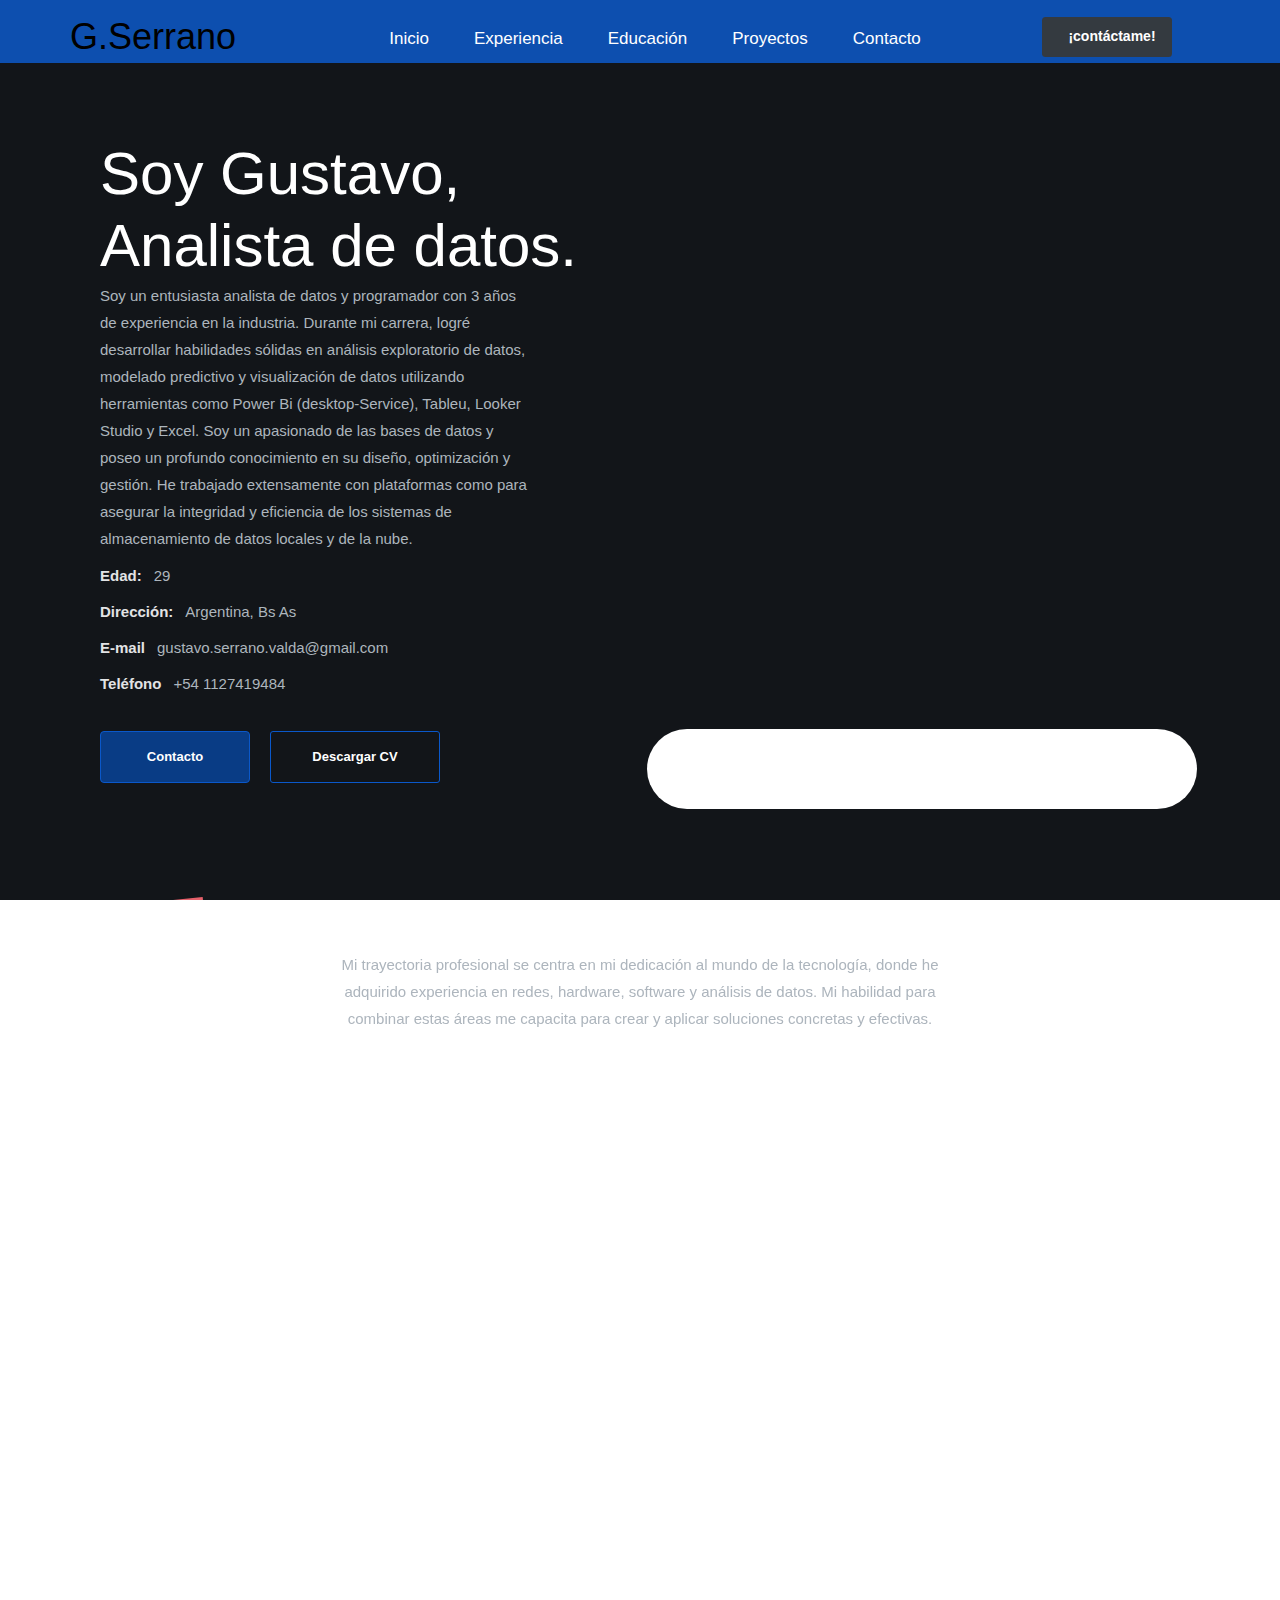
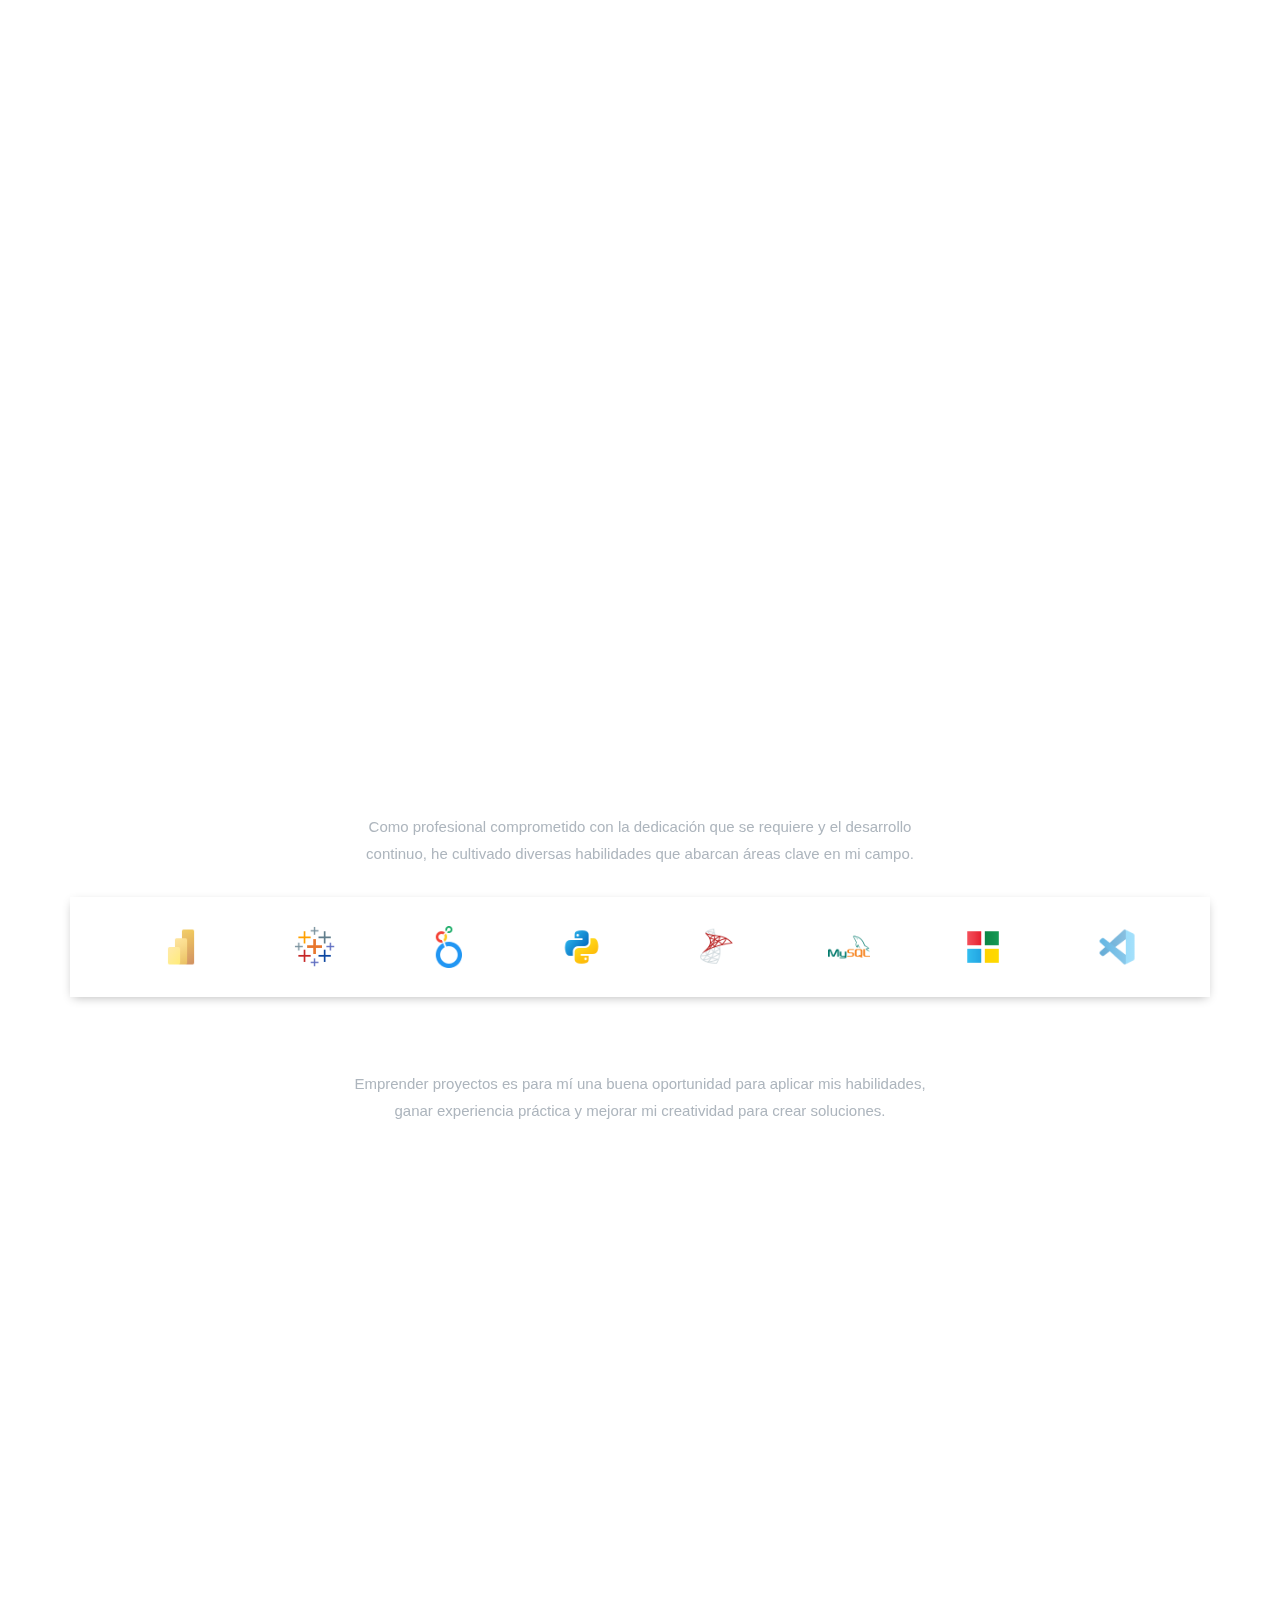
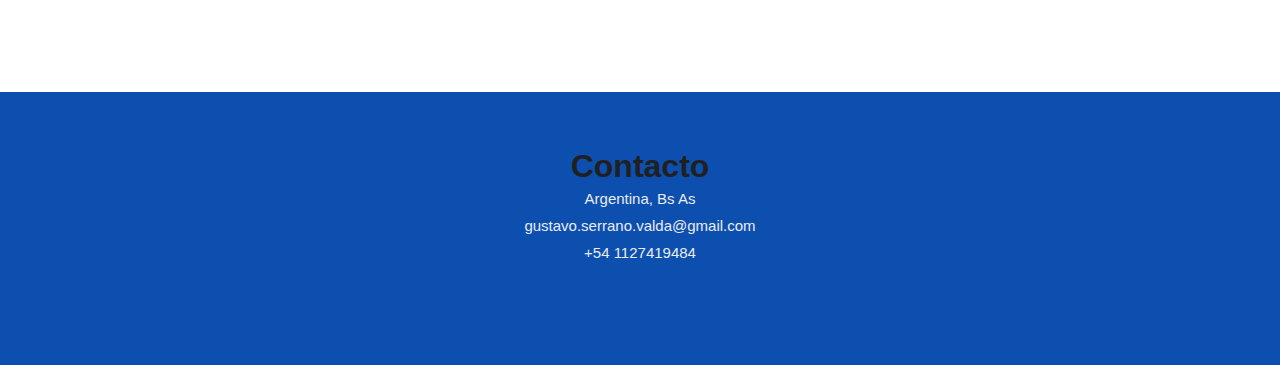
==== index.html @ 747d9157 "ajustedescripcion" ====
<!DOCTYPE html>
<html lang="en">

<head>
    <meta charset="UTF-8">
    <meta name="viewport" content="width=device-width, initial-scale=1.0">
    <title>Portfolio</title>
    <link rel="stylesheet" type="Text/css" href="style.css">
    <link rel="icon" href="imagenes-iconos/vision.ico">
    <link rel="stylesheet" href="https://cdnjs.cloudflare.com/ajax/libs/font-awesome/6.6.0/css/all.min.css"
        integrity="sha512-Kc323vGBEqzTmouAECnVceyQqyqdsSiqLQISBL29aUW4U/M7pSPA/gEUZQqv1cwx4OnYxTxve5UMg5GT6L4JJg=="
        crossorigin="anonymous" referrerpolicy="no-referrer" />
    <link href="https://cdn.jsdelivr.net/npm/bootstrap@5.3.3/dist/css/bootstrap.min.css" rel="stylesheet"
        integrity="sha384-QWTKZyjpPEjISv5WaRU9OFeRpok6YctnYmDr5pNlyT2bRjXh0JMhjY6hW+ALEwIH" crossorigin="anonymous">
    <script src="https://cdn.jsdelivr.net/npm/bootstrap@5.3.3/dist/js/bootstrap.min.js"
        integrity="sha384-0pUGZvbkm6XF6gxjEnlmuGrJXVbNuzT9qBBavbLwCsOGabYfZo0T0to5eqruptLy"
        crossorigin="anonymous"></script>
    <link rel="stylesheet" href="https://cdn.jsdelivr.net/npm/@fancyapps/ui@5.0/dist/fancybox/fancybox.css" />
    <!--fancyapps-->
    <script src="https://cdn.jsdelivr.net/npm/@fancyapps/ui@5.0/dist/fancybox/fancybox.umd.js"></script>
    <!--fancyapps-->


</head>
<body>
    <div class="pagina">
        <div id=inicio>
            <div class="header">
                <div class="minipo">
                    <h2 class="titulo">G.Serrano</h2>
                </div>
                
                    <div class="movil">
                      <input type="checkbox" id="btn_menu">
                      <label for="btn_menu" class="btn_menu flex_column">
                          <span id="btn_span_1" class="btn_span"></span>
                          <span id="btn_span_2" class="btn_span"></span>
                          <span id="btn_span_3" class="btn_span"></span>
                      </label>
                      <div class="container_flex">
                          <nav>
                            
                              <ul class="container_menu flex_column">
                                
                                  <li><a href="#inicio">Inicio</a></li>
                                  <li><a href="#experiencia">Experiencia</a></li>
                                  <li><a href="#educacion">Educación</a></li>
                                  <li><a href="#proyectos">Proyectos</a></li>
                                  <li><a href="#contacto">Contacto</a></li>
                                
                              </ul>
                           
                            
                          </nav>
                      </div>
                    
                    
                    </div>
                <div class="listas">
                    <nav class="list">
                        <ul id="menuul">
                            <li>
                                <a href="#inicio" class="itemlista">Inicio</a>
                            </li>
                            <li>
                                <a href="#experiencia" class="itemlista">Experiencia</a>
                            </li>
                            
                            <li>
                                <a href="#educacion" class="itemlista">Educación</a>
                            </li>
                            <li>
                                <a href="#proyectos" class="itemlista">Proyectos</a>
                            </li>
                            
                            <li>
                                <a href="#contacto" class="itemlista">Contacto</a>
                            </li>



                        </ul>
                    </nav>

                </div>
                <div class="botoncontact">
                    <div class="ss">
                        <a href="mailto:gustavo.serrano.valda@gmail.com">
                            <i class="far fa-envelope"></i>
                            <span class="textobtn">¡contáctame!</span>
                        </a>
                    </div>


                </div>

            </div>
        </div>
        <!--fin de header-->
        <div class="cuerpo-medio">
            
            <section class="presentacion">
                <div class="contenedor">
                    <div class="elementoizq">

                        <div class="roll">
                            <h2 class="h2roll">Soy Gustavo,<br>Analista de datos.</h2>

                        </div>
                        <div id="cont2">
                            <div>
                                <p class="parrafodesc">
                                    Soy un entusiasta analista de datos y programador con 3 años de experiencia en la
                                    industria. Durante mi carrera,
                                    logré desarrollar habilidades sólidas en análisis exploratorio de datos, modelado
                                    predictivo y visualización de datos utilizando herramientas como Power Bi
                                    (desktop-Service), Tableu, Looker Studio y Excel.
                                    Soy un apasionado de las bases de datos y poseo un profundo conocimiento en su
                                    diseño, optimización y gestión.
                                    He trabajado extensamente con plataformas como para asegurar la integridad y
                                    eficiencia de los sistemas de almacenamiento de datos locales y de la nube.
                                </p>

                            </div>
                            <div id="datospersonales">
                            <section class="columnaone">
                                <div>
                                    <span class="spanizq">Edad:</span>
                                </div>
                                <div>
                                    <span class="spander">29</span>

                                </div>

                            </section>
                            <section class="columnaone">
                                <div>
                                    <span class="spanizq">Dirección:</span>
                                </div>
                                <div>
                                    <span class="spander">Argentina, Bs As</span>

                                </div>

                            </section>
                            <section class="columnaone">
                                <div>
                                    <span class="spanizq">E-mail</span>
                                </div>
                                <div>
                                    <span class="spander">gustavo.serrano.valda@gmail.com</span>

                                </div>

                            </section>
                            <section class="columnaone">
                                <div>
                                    <span class="spanizq">Teléfono</span>
                                </div>
                                <div>
                                    <span class="spander">+54 1127419484</span>

                                </div>

                            </section>
                        </div>
                        </div>
                        <section class="sectionbotones"> <!--seccion de botones-->
                            <div id="botonhire" onclick="window.location.href='mailto:gustavo.serrano.valda@gmail.com';">
                                <a class="segundohireme" href="mailto:gustavo.serrano.valda@gmail.com"target="_blank">
                                    <span>Contacto</span>

                                </a>
                            </div> <!--boton1-->
                            <div id="botondown" onclick="location.href='https://drive.usercontent.google.com/u/0/uc?id=1HwSdOzwRlCbRrnZ69iHSPo3UF5gZgnou&export=download';"target="_blank">

                                <a href="https://drive.usercontent.google.com/u/0/uc?id=1HwSdOzwRlCbRrnZ69iHSPo3UF5gZgnou&export=download" download="CV-G.Serrano.pdf">
                                    <span>Descargar CV</span>
                                </a>
                            </div> <!--boton2-->


                        </section>

                    </div>
                    <div class="elementoder">
                        <div id="idcont">
                            <img src="imagenes-iconos/foto_perfil_cv.jpg" alt="perfil">
                            <section id="franjaseccion">
                                <div id="franjaiconos">
                                    <a href="https://www.linkedin.com/in/gustavo-serrano-70576a253/"target="_blank">
                                        <i class="fa-brands fa-linkedin"></i></a>
                                    <a href="https://www.facebook.com/gustavo.serrano.9400/"target="_blank"><i class="fab fa-facebook"></i></a>
                                    <a href="https://github.com/gustavo-serrano"target="_blank">
                                        <i class="fa-brands fa-github"></i></a>
                                    <a href="https://codepen.io/trending"target="_blank">
                                        <i class="fa-brands fa-codepen"></i></a>

                                    <a href="https://wa.me/5491127419484" target="_blank">
                                        <i class="fa-brands fa-whatsapp"></i></a>


                                </div>
                            </section>
                        </div>

                    </div>


                </div>

            </section>
        
        </div>
        <!-- fin de presentacion-->
      
        <div>
            
            <canvas id="canvas"></canvas>  
        <section id="experiencia" style="position: relative; z-index:1">
        
            <div>
                <h2 id="h2exp">Experiencia</h2>
                <div id="pexp">
                    <p>Mi trayectoria profesional se centra en mi dedicación al mundo de la tecnología,
                        donde he adquirido experiencia en redes, hardware, software y análisis de datos.
                        Mi habilidad para combinar estas áreas me capacita para crear y aplicar soluciones concretas y
                        efectivas.

                    </p>
                </div>
            </div>
      
            <section id="contsexp">
                <div id="contenedorexp">
                    <div id="expizq">
                        <div class="cuadradoexp">
                            <div class="expgrupo">
                                <div class="expfechaizq">
                                    <span>feb 2023 - jul 2024
                                    </span>
                                </div>
                                <div class="expicon">
                                    <img id="logo-amesud" src="imagenes-iconos/logo-Amesud2.jpg" alt="logo-Amesud">

                                </div>

                                <div id="exptitulo">
                                    <h4>Analista de datos</h4>

                                </div>

                                <div class="expparrafo">
                                    <ul>
                                        <li>Recopilación y limpieza de datos</li>
                                        <li>Modelado estadístico y análisis predictivo</li>
                                        <li>Colaboración interdepartamental</li>
                                        <li>Visualización de datos</li>
                                        <li>Optimización de procesos</li>
                                        <li>Extracción de datos de diferentes fuentes</li>
                                    </ul>
                                </div>
                            </div>
                        </div>
                        <!--cudrado 2 izq-->
                        <div id="cuadradoexpizq2">
                            <div class="expgrupo">
                                <div class="expfechaizq2">
                                    <span>sep 2017 - mar 2020
                                    </span>
                                </div>
                                <div class="expicon">
                                    <img id="logo-netacom" src="imagenes-iconos/logo-netacom.png" alt="logo-netacom">

                                </div>

                                <div id="exptitulo">
                                    <h4>telecomunicaciones</h4>

                                </div>

                                <div class="expparrafo">
                                    <ul>
                                        <li>Soporte técnico de primer nivel a usuarios</li>
                                        <li>Diagnóstico y resolución de problemas</li>
                                        <li>Gestión de incidentes y solicitudes</li>
                                        <li>Configuración de redes y sistemas</li>
                                        <li>Documentación y reportes</li>
                                        <li>Seguridad y cumplimiento normativo</li>
                                    </ul>
                                </div>
                            </div>
                        </div>
                    </div>
                    <div id="expmid">

                    </div>
                    <div id="expder">
                        <div id="cuadradoexpderuno">
                            <div class="expgrupo">
                                <div class="expfechader">
                                    <span>jun 2020 - dic 2022
                                    </span>
                                </div>
                                <div class="expicon">
                                    <img id="logo-constec" src="imagenes-iconos/logo-constec.jpeg" alt="logo-constec">

                                </div>

                                <div id="exptitulo">
                                    <h4>Técnico Soporte IT</h4>

                                </div>

                                <div class="expparrafo">
                                    <ul>
                                        <li>Diagnóstico y resolución de problemas</li>
                                        <li>Soporte remoto y presencial</li>
                                        <li>Actualización de sistemas y software</li>
                                        <li>Capacitación a usuarios</li>
                                        <li>Configuración y administración de redes</li>
                                        <li>Respaldo y recuperación de datos</li>
                                    </ul>
                                </div>
                            </div>

                        </div>
                        <!--2do cuadrado der-->
                        <div id="cuadradoexpder2">
                            <div class="expgrupo">
                                <div class="expfechader">
                                    <span>ene 2014 - jul 2017
                                    </span>
                                </div>
                                <div class="expicon">
                                    <img id="logo-mitronics" src="imagenes-iconos/logo-mitronics.png"
                                        alt="logo-mitronics">

                                </div>

                                <div id="exptitulo">
                                    <h4>técnico electrónico</h4>

                                </div>

                                <div class="expparrafo">
                                    <ul>
                                        <li>Diagnóstico y reparación de equipos</li>
                                        <li>Montaje y soldadura de componentes</li>
                                        <li>Actualización de firmware y software</li>
                                        <li>mantenimiento de equipos electrónicos</li>
                                        <li>Recepción de Clientes y atención personalizada</li>
                                        <li>Soporte técnico domiciliario </li>
                                    </ul>

                                </div>
                            </div>

                        </div>
                    </div>
                </div>
            
            </section>

        </section>
        <!--fin de experiencia-->
        <section id="educacion" style="position: relative; z-index: 1;">
            <div>
                <h2 id="h2exp">Educación</h2>
                <div id="pexp">
                    <p>Mi formación académica ha sido fundamental para adquirir los conocimientos y habilidades
                        necesarios en el campo de la tecnología de la información (IT).
                        Además, me mantengo constantemente en aprendizaje,
                        para estar al tanto de las últimas tendencias.
                    </p>
                </div>
            </div>
            <section id="contsexp">
                <div id="contenedorexp">
                    <div id="expizq">
                        <div class="cuadradoedu">
                            <div class="expgrupo">
                                <div class="edufechaizq">
                                    <span>jun 2024
                                    </span>
                                </div>


                                <div id="edutitulo">
                                    <h4>WordPress</h4>

                                </div>
                                <div class="expcompany">
                                    <h6>CoderHouse</h6>

                                </div>

                                <div class="eduparrafo">
                                    <ul>
                                        <li>Instalación y configuración de WordPress</li>
                                        <li>Desarrollo y personalización</li>
                                        <li>Gestión de contenido</li>
                                        <li>Optimización del rendimiento</li>
                                        <li>E-commerce</li>
                                        <li>Análisis y estadísticas</li>
                                    </ul>
                                </div>

                            </div>
                        </div>
                        <!--cudrado 2 izq-->
                        <div id="cuadradoeduizq2">
                            <div class="expgrupo">
                                <div class="edufechaizq">
                                    <span>sep 2023
                                    </span>
                                </div>

                                <div id="edutitulo">
                                    <h4>Developer Full-Stack</h4>

                                </div>
                                <div class="expcompany">
                                    <h6>Argentina Programa</h6>

                                </div>


                                <div class="eduparrafo">
                                    <ul>
                                        <li>Fundamentos de HTML</li>
                                        <li>Estilización con CSS</li>
                                        <li>Diseño responsivo</li>
                                        <li>JavaScript básico</li>
                                        <li>Frameworks y bibliotecas</li>
                                        <li>Integración de APIs y servicios web</li>
                                    </ul>
                                </div>


                            </div>
                        </div>
                        <div id="cuadradoeduizq2">
                            <div class="expgrupo">
                                <div class="edufechaizq">
                                    <span>mar 2021
                                    </span>
                                </div>

                                <div id="edutitulo">
                                    <h4>database administrator</h4>

                                </div>
                                <div class="expcompany">
                                    <h6>Fundación Carlos Slim</h6>

                                </div>


                                <div class="eduparrafo">
                                    <ul>
                                        <li>Modelado de Datos</li>
                                        <li>Optimización y Rendimiento</li>
                                        <li>Seguridad de la Base de Datos</li>
                                        <li>Integridad y Consistencia de Datos</li>
                                        <li>Administración de Usuarios y Roles</li>
                                        <li>Backup de Bases de Datos</li>
                                    </ul>
                                </div>


                            </div>
                        </div>
                        <div id="cuadradoeduizq2">
                            <div class="expgrupo">
                                <div class="edufechaizq">
                                    <span>mar 2021
                                    </span>
                                </div>

                                <div id="edutitulo">
                                    <h4>Introducción a Programación</h4>

                                </div>
                                <div class="expcompany">
                                    <h6>Universidad Tecnológica Nacional</h6>

                                </div>


                                <div class="eduparrafo">
                                    <ul>
                                        <li>Fundamentos de Programación</li>
                                        <li>Estructuras de Datos</li>
                                        <li>Lógica de Programación</li>
                                        <li>Programación Orientada a Objetos</li>
                                        <li>Desarrollo de Algoritmos</li>
                                        <li>Conceptos de Bases de Datos</li>
                                    </ul>
                                </div>


                            </div>
                        </div>
                    </div>
                    <div id="expmid">

                    </div>
                    <div id="expder">
                        <div id="cuadradoeduderuno">
                            <div class="expgrupo">
                                <div class="edufechader">
                                    <span>abr 2024
                                    </span>
                                </div>


                                <div id="edutitulo">
                                    <h4>Data Analytics</h4>

                                </div>
                                <div class="expcompany">
                                    <h6>CoderHouse</h6>

                                </div>

                                <div class="eduparrafo">
                                    <ul>
                                        <li>Recopilación y limpieza de datos</li>
                                        <li>Exploración de datos</li>
                                        <li>Identificación de patrones y tendencias</li>
                                        <li>Visualización y herramientas de BI</li>
                                        <li>Interpretación y comunicación de resultados</li>
                                        <li>Ética y privacidad de los datos</li>
                                    </ul>


                                </div>


                            </div>

                        </div>
                        <!--2do cuadrado der-->
                        <div id="cuadradoeduder2">
                            <div class="expgrupo">
                                <div class="edufechader">
                                    <span>ene 2022
                                    </span>
                                </div>

                                <div id="edutitulo">
                                    <h4>Carrera SQL Server y Azure</h4>

                                </div>
                                <div class="expcompany">
                                    <h6>Educación IT</h6>

                                </div>
                                <div class="eduparrafo">                                  
                                        <ul>
                                            <li>Microsoft Azure Fundamentals</li>
                                            <li>Transact-SQL programing</li>
                                            <li>Análisis y Diseño con SQL Server</li>
                                            <li>Administering Relational Databases on Azure</li>
                                            <li>Reportes con SQL Server</li>
                                            <li>SQL Server Optimizacion & Performance</li>
                                        </ul>
                                    
                                </div>
                            </div>

                        </div>
                        <div id="cuadradoeduder2">
                            <div class="expgrupo">
                                <div class="edufechader">
                                    <span>ene 2022
                                    </span>
                                </div>

                                <div id="edutitulo">
                                    <h4>Transact-SQL</h4>

                                </div>
                                <div class="expcompany">
                                    <h6>La Escuela del SQL</h6>

                                </div>
                                <div class="eduparrafo">
                                    <div class="eduparrafo">
                                        <ul>
                                            <li>Consulta de Datos</li>
                                            <li>Manipulación de Datos</li>
                                            <li>Joins y Subconsultas</li>
                                            <li>Índices y Optimización de Consultas</li>
                                            <li>Programación Avanzada en T-SQL</li>
                                            <li>Herramientas y Entorno de Desarrollo</li>
                                        </ul>
                                    </div>
                                </div>
                            </div>

                        </div>

                        <div id="carouselExampleRide" class="carousel slide" data-bs-ride="carousel"
                            style="margin-top: 20px;">
                            <div class="carousel-inner">
                                <div class="carousel-item active">
                                    <img src="imagenes-iconos/certificados/Certificado-DataAnalitics.png"
                                        class="d-block w-100" alt="...">
                                </div>
                                <div class="carousel-item">
                                    <img src="imagenes-iconos/certificados/certificado-Tableau.png"
                                        class="d-block w-100" alt="...">
                                </div>
                                <div class="carousel-item">
                                    <img src="imagenes-iconos/certificados/Certificado-Excel.png" class="d-block w-100"
                                        alt="...">
                                </div>
                                <div class="carousel-item">
                                    <img src="imagenes-iconos/certificados/Certificado-YoProgramo.jpg"
                                        class="d-block w-100" alt="...">
                                </div>
                                <div class="carousel-item">
                                    <img src="imagenes-iconos/certificados/Certificado-Administering-Relational-Databases-on-Microsoft-Azure-(DP-300T00-A)-EducaciónIT.png"
                                        class="d-block w-100" alt="...">
                                </div>
                                <div class="carousel-item">
                                    <img src="imagenes-iconos/certificados/certificado-DBA.jpg" class="d-block w-100"
                                        alt="...">
                                </div>
                                <div class="carousel-item">
                                    <img src="imagenes-iconos/certificados/Certificado-Fundamentos-de-Programación-con-SQL-Server-2019-EducaciónIT.png"
                                        class="d-block w-100" alt="...">
                                </div>
                                <div class="carousel-item">
                                    <img src="imagenes-iconos/certificados/Certificado-Análisis-y-Diseño-con-SQL-Server-2019-EducaciónIT.png"
                                        class="d-block w-100" alt="...">
                                </div>
                                <div class="carousel-item">
                                    <img src="imagenes-iconos/certificados/Certificado-tsql.jpg" class="d-block w-100"
                                        alt="...">
                                </div>
                                <div class="carousel-item">
                                    <img src="imagenes-iconos/certificados/certifaco-WordPress.png"
                                        class="d-block w-100" alt="...">
                                </div>
                                <div class="carousel-item">
                                    <img src="imagenes-iconos/certificados/Certificado-eCommerce-Manager.png"
                                        class="d-block w-100" alt="...">
                                </div>
                            </div>
                            <button class="carousel-control-prev" type="button" data-bs-target="#carouselExampleRide"
                                data-bs-slide="prev">
                                <span class="carousel-control-prev-icon" aria-hidden="true"></span>
                                <span class="visually-hidden">Previous</span>
                            </button>
                            <button class="carousel-control-next" type="button" data-bs-target="#carouselExampleRide"
                                data-bs-slide="next">
                                <span class="carousel-control-next-icon" aria-hidden="true"></span>
                                <span class="visually-hidden">Next</span>
                            </button>
                        </div>
                    </div>
                </div>

            </section>
        </section>

        <section id="skills"style="position: relative; z-index: 1;">
            <div>
                <h2 id="h2skills">habilidades</h2>
            </div>
            <div id="pskills">
                <p>Como profesional comprometido con la dedicación que se requiere y el desarrollo continuo,
                    he cultivado diversas habilidades que abarcan áreas clave en mi campo.
                </p>
            </div>


            <div id="content2">

                <div id="infinite" class="highway-slider">
                    <div class="container highway-barrier">
                        <ul class="highway-lane">
                            <li class="highway-car"><img src="imagenes-iconos/skill-png/power-bi.png" alt=""></li>
                            <li class="highway-car"><img src="imagenes-iconos/skill-png/tableau.png" alt=""></li>
                            <li class="highway-car"> <img src="imagenes-iconos/skill-png/looker-studio.png " alt="">
                            </li>
                            <li class="highway-car"><img src="imagenes-iconos/skill-png/python.png" alt=""></li>
                            <li class="highway-car"><img src="imagenes-iconos/skill-png/sql-server.png" alt=""></li>
                            <li class="highway-car"><img src="imagenes-iconos/skill-png/mysql.png" alt=""></li>
                            <li class="highway-car"><img src="imagenes-iconos/skill-png/windows.png" alt=""></li>
                            <li class="highway-car"><img src="imagenes-iconos/skill-png/visual-studio.png" alt=""></li>
                            <li class="highway-car"><img src="imagenes-iconos/skill-png/google-cloud.png" alt=""></li>
                            <li class="highway-car"><img src="imagenes-iconos/skill-png/office.png" alt=""></li>
                            <li class="highway-car"><img src="imagenes-iconos/skill-png/git.png" alt=""></li>
                            <li class="highway-car"><img src="imagenes-iconos/skill-png/github.png" alt=""></li>
                            <li class="highway-car"><img src="imagenes-iconos/skill-png/appsheet.png" alt=""></li>
                            <li class="highway-car"><img src="imagenes-iconos/skill-png/azure.png" alt=""></li>
                            <li class="highway-car"><img src="imagenes-iconos/skill-png/angular.png" alt=""></li>
                            <li class="highway-car"><img src="imagenes-iconos/skill-png/java.png" alt=""></li>
                            <li class="highway-car"><img src="imagenes-iconos/skill-png/javascript.png" alt=""></li>
                            <li class="highway-car"><img src="imagenes-iconos/skill-png/html.png" alt=""></li>
                            <li class="highway-car"><img src="imagenes-iconos/skill-png/css.png" alt=""></li>
                            <li class="highway-car"><img src="imagenes-iconos/skill-png/magento.png" alt=""></li>
                            <li class="highway-car"><img src="imagenes-iconos/skill-png/wordpress.png" alt=""></li>
                            <li class="highway-car"><img src="imagenes-iconos/skill-png/bootstrap.png" alt=""></li>
                            <li class="highway-car"><img src="imagenes-iconos/skill-png/excel.png" alt=""></li>
                            <li class="highway-car"><img src="imagenes-iconos/skill-png/outlock.png" alt=""></li>
                        </ul>
                    </div>
                </div>
            </div>
        </section>
        <!--proyectos-->
        <section id="proyectos"style="position: relative; z-index: 1;padding-bottom: 20px;" >
            <div>
                <h2 id="h2proyectos">Proyectos</h2>
                <div id="pproyectos">
                    <p>Emprender proyectos es para mí una buena oportunidad para aplicar mis habilidades,
                        ganar experiencia práctica y mejorar mi creatividad para crear soluciones.
                    </p>
                </div>
            </div>
            <!--
            <div id="contproyectos">
                
                <div class="itemsproyectos">
                    <a data-fancybox="gallery"
                        href="Proyectos/power-bi/Inicio.png">
                        <img src="Proyectos/power-bi/portadaCH.jpg"
                            alt="" />
                    </a>

                    <div style="display:none">
                        <a data-fancybox="gallery"
                            href="Proyectos/power-bi/Crecimiento del roll.png">
                            <img src="Proyectos/power-bi/Crecimiento del roll.png" />
                        </a>
                        <a data-fancybox="gallery"
                            href="Proyectos/power-bi/residencia de empleados.png">
                            <img src="Proyectos/power-bi/residencia de empleados.png" />
                        </a>
                        <a data-fancybox="gallery" href="Proyectos/power-bi/distrubución de empresas.png">
                            <img src="Proyectos/power-bi/distrubución de empresas.png" />
                        </a>
                    </div>
                    <div id="textproyecto">
                        <h3>Evolución de las Profesiones en el Sector de Datos (2020-2023)
                        </h3>
                        <div id="fechaproyecto">
                            <span>Abril 13, 2023</span>
                           </div>
                    </div>
               
                </div>
                
                <div class="itemsproyectos">
                    <a data-fancybox="gallery2"
                        href="https://71themes.xyz/wptheme/minipo/wp-content/uploads/2023/06/Untitled-2.webp">
                        <img src="https://71themes.xyz/wptheme/minipo/wp-content/uploads/2023/06/Untitled-5.webp"
                            alt="" />
                    </a>

                    <div style="display:none">
                        <a data-fancybox="gallery2"
                            href="https://71themes.xyz/wptheme/minipo/wp-content/uploads/2023/06/website-7.webp">
                            <img src="https://71themes.xyz/wptheme/minipo/wp-content/uploads/2023/06/website-7.webp" />
                        </a>
                        <a data-fancybox="gallery2"
                            href="https://71themes.xyz/wptheme/minipo/wp-content/uploads/2023/06/Untitled-2.webp">
                            <img src="https://lipsum.app/id/62/120x80" />
                        </a>
                        <a data-fancybox="gallery2" href="https://lipsum.app/id/63/1600x1200">
                            <img src="https://lipsum.app/id/63/120x80" />
                        </a>
                    </div>
                    <div id="textproyecto">
                        <h3>Implications Of Thinking In Blocks Instead Of Blobs</h3>
                        <div id="fechaproyecto">
                            <span>June 10, 2023</span>
                           </div>
                    </div>
                </div>

                <div class="itemsproyectos">
                    <a data-fancybox="gallery3"
                        href="https://71themes.xyz/wptheme/minipo/wp-content/uploads/2023/06/Untitled-2.webp">
                        <img src="https://71themes.xyz/wptheme/minipo/wp-content/uploads/2023/06/website-5.webp"
                            alt="" />
                    </a>

                    <div style="display:none">
                        <a data-fancybox="gallery3"
                            href="https://71themes.xyz/wptheme/minipo/wp-content/uploads/2023/06/website-7.webp">
                            <img src="https://71themes.xyz/wptheme/minipo/wp-content/uploads/2023/06/website-7.webp" />
                        </a>
                        <a data-fancybox="gallery3"
                            href="https://71themes.xyz/wptheme/minipo/wp-content/uploads/2023/06/Untitled-2.webp">
                            <img src="https://lipsum.app/id/62/120x80" />
                        </a>
                        <a data-fancybox="gallery3" href="https://lipsum.app/id/63/1600x1200">
                            <img src="https://lipsum.app/id/63/120x80" />
                        </a>
                    </div>
                    <div id="textproyecto">
                        <h3>Implications Of Thinking In Blocks Instead Of Blobs</h3>
                        <div id="fechaproyecto">
                            <span>June 10, 2023</span>
                           </div>
                    </div>

                </div>

                <script>
                    Fancybox.bind('[data-fancybox]', {
                        //
                    });    
                </script>



            </div>
            -->
            <div id="reportespbi" >
                
                <iframe title="Dashboard Ventas" width="100%" height="100%" 
                src="https://app.powerbi.com/view?r=eyJrIjoiZDdiMDBiYmItZTZjZi00OGQ5LTliMWMtNmFjYjMyNTY4YTNlIiwidCI6IjVmNjg3NTgyLThmYTctNDRlZC05NDc4LWI1OTAzMDRlZjljYiIsImMiOjR9"
                 frameborder="0" allowFullScreen="true"></iframe>
                
                <iframe title="Dashboard_RH" width="100%" height="100%"          
                src="https://app.powerbi.com/view?r=eyJrIjoiNWQxOTM1YTMtMzE1OS00NWFlLWE2NGMtYWU3YmExYjQ0OWZjIiwidCI6IjVmNjg3NTgyLThmYTctNDRlZC05NDc4LWI1OTAzMDRlZjljYiIsImMiOjR9" 
                frameborder="0" allowFullScreen="true"></iframe>
     
                <iframe title="PF-Serrano" width="100%" height="100%" 
                src="https://app.powerbi.com/view?r=eyJrIjoiZWI5NmQ5MmYtNDY4OS00Mzc5LWJjYzgtNDAxOGU2YzJhOGU2IiwidCI6IjVmNjg3NTgyLThmYTctNDRlZC05NDc4LWI1OTAzMDRlZjljYiIsImMiOjR9" 
                frameborder="0" allowFullScreen="true"></iframe>
            </div>
        </section>
  
       <!--footer-->
        <section id="contacto">
            <div id="divfooter">
                <div id="footercontactoh2">
                    <h2>Contacto</h2>
                </div>
                <div id="footerlista"> 
                    <ul>
                        <li>
                            <span>Argentina, Bs As</span>
                        </li>
                        <li>
                            <span>gustavo.serrano.valda@gmail.com</span>
                        </li>
                        <li>
                            <span>+54 1127419484</span>
                        </li>
                    </ul>
                </div>
                <div id="franjaiconos2">
                    <a href="https://www.linkedin.com/in/gustavo-serrano-70576a253/"target="_blank">
                        <i class="fa-brands fa-linkedin"></i></a>
                    <a href="https://www.facebook.com/gustavo.serrano.9400/"target="_blank"><i class="fab fa-facebook"></i></a>
                    <a href="https://github.com/gustavo-serrano"target="_blank">
                        <i class="fa-brands fa-github"></i></a>
                    <a href="https://codepen.io/trending"target="_blank">
                        <i class="fa-brands fa-codepen"></i></a>

                    <a href="https://wa.me/5491127419484" target="_blank">
                        <i class="fa-brands fa-whatsapp"></i></a>


                </div>


            </div>


         </section>
    </div>
  
</body>
<script>
    var c = document.getElementById("canvas");
  var ctx = c.getContext("2d");
  
  function resize() {
      var box = c.getBoundingClientRect();
      c.width = box.width;
      c.height = box.height;
  }
  
  var light = {
      x: 640,
      y: 800
  }
  
  var colors = ["#f5c156", "#e6616b", "#5cd3ad","#6189e6"];
  
  function drawLight() {
      ctx.beginPath();
      ctx.arc(light.x, light.y, 1000, 0, 2 * Math.PI);
      var gradient = ctx.createRadialGradient(light.x, light.y, 0, light.x, light.y, 1000);
      gradient.addColorStop(0, "#3b4654");
      gradient.addColorStop(1, "#2c343f");
      ctx.fillStyle = gradient;
      ctx.fill();
  
      ctx.beginPath();
      ctx.arc(light.x, light.y, 20, 0, 2 * Math.PI);
      gradient = ctx.createRadialGradient(light.x, light.y, 0, light.x, light.y, 5);
      gradient.addColorStop(0, "#fff");
      gradient.addColorStop(1, "#3b4654");
      ctx.fillStyle = gradient;
      ctx.fill();
  }
  
  function Box() {
    this.half_size = Math.floor((Math.random() * 50) + 1);
    this.x = Math.floor((Math.random() * c.width) + 1);
      this.y = Math.floor((Math.random() * c.height) + 1);
      this.r = Math.random() * Math.PI;
      this.shadow_length = 10000;
      this.color = colors[Math.floor((Math.random() * colors.length))];
    
      this.getDots = function() {
  
          var full = (Math.PI * 2) / 4;
  
  
          var p1 = {
              x: this.x + this.half_size * Math.sin(this.r),
              y: this.y + this.half_size * Math.cos(this.r)
          };
          var p2 = {
              x: this.x + this.half_size * Math.sin(this.r + full),
              y: this.y + this.half_size * Math.cos(this.r + full)
          };
          var p3 = {
              x: this.x + this.half_size * Math.sin(this.r + full * 2),
              y: this.y + this.half_size * Math.cos(this.r + full * 2)
          };
          var p4 = {
              x: this.x + this.half_size * Math.sin(this.r + full * 3),
              y: this.y + this.half_size * Math.cos(this.r + full * 3)
          };
  
          return {
              p1: p1,
              p2: p2,
              p3: p3,
              p4: p4
          };
      }
      this.rotate = function() {
          var speed = (60 - this.half_size) / 30;
          this.r += speed * 0.001;
          this.x += speed;
          this.y += speed;
      }
      this.draw = function() {
          var dots = this.getDots();
          ctx.beginPath();
          ctx.moveTo(dots.p1.x, dots.p1.y);
          ctx.lineTo(dots.p2.x, dots.p2.y);
          ctx.lineTo(dots.p3.x, dots.p3.y);
          ctx.lineTo(dots.p4.x, dots.p4.y);
          ctx.fillStyle = this.color;
          ctx.fill();
  
  
          if (this.y - this.half_size > c.height) {
              this.y -= c.height + 100;
          }
          if (this.x - this.half_size > c.width) {
              this.x -= c.width + 100;
          }
      }
      this.drawShadow = function() {
          var dots = this.getDots();
          var angles = [];
          var points = [];
  
          for (dot in dots) {
              var angle = Math.atan2(light.y - dots[dot].y, light.x - dots[dot].x);
              var endX = dots[dot].x + this.shadow_length * Math.sin(-angle - Math.PI / 2);
              var endY = dots[dot].y + this.shadow_length * Math.cos(-angle - Math.PI / 2);
              angles.push(angle);
              points.push({
                  endX: endX,
                  endY: endY,
                  startX: dots[dot].x,
                  startY: dots[dot].y
              });
          };
  
          for (var i = points.length - 1; i >= 0; i--) {
              var n = i == 3 ? 0 : i + 1;
              ctx.beginPath();
              ctx.moveTo(points[i].startX, points[i].startY);
              ctx.lineTo(points[n].startX, points[n].startY);
              ctx.lineTo(points[n].endX, points[n].endY);
              ctx.lineTo(points[i].endX, points[i].endY);
             
          };
      }
  }
  
  var boxes = [];
  
  function draw() {
    ctx.clearRect(0, 0, c.width, c.height);
    
  
      for (var i = 0; i < boxes.length; i++) {
          boxes[i].rotate();
          boxes[i].drawShadow();
      };
      for (var i = 0; i < boxes.length; i++) {
          collisionDetection(i)
          boxes[i].draw();
      };
      requestAnimationFrame(draw);
  }
  
  resize();
  draw();
  
  while (boxes.length < 14) {
      boxes.push(new Box());
  }
  
  window.onresize = resize;
  c.onmousemove = function(e) {
      light.x = e.offsetX == undefined ? e.layerX : e.offsetX;
      light.y = e.offsetY == undefined ? e.layerY : e.offsetY;
  }
  
  
  function collisionDetection(b){
      for (var i = boxes.length - 1; i >= 0; i--) {
          if(i != b){	
              var dx = (boxes[b].x + boxes[b].half_size) - (boxes[i].x + boxes[i].half_size);
              var dy = (boxes[b].y + boxes[b].half_size) - (boxes[i].y + boxes[i].half_size);
              var d = Math.sqrt(dx * dx + dy * dy);
              if (d < boxes[b].half_size + boxes[i].half_size) {
                  boxes[b].half_size = boxes[b].half_size > 1 ? boxes[b].half_size-=1 : 1;
                  boxes[i].half_size = boxes[i].half_size > 1 ? boxes[i].half_size-=1 : 1;
              }
          }
      }
  }


  const imagenes = document.querySelectorAll('.itemsproyectos');
  const cuadritos = document.querySelectorAll('#textproyecto');

// Itera sobre cada imagen y agrega los listeners de eventos
imagenes.forEach((imagen, index) => {
  const cuadrito = cuadritos[index];

  imagen.addEventListener('mouseenter', () => {
    cuadrito.style.transform = 'scale(1.1)';
  });

  imagen.addEventListener('mouseleave', () => {
    cuadrito.style.transform = 'scale(1.0)';
  });
});
  </script>

</html>
---- style.css ----
body{
    
    margin: 0;
    padding: 0;
}
.pagina{
    
   
   padding: 0;
    margin: 0;
  
}
#inicio{
    width: 100%;
    background-color: #0d4faf;
}
.header{
    display: flex;
    flex-wrap: nowrap;
    flex-direction: row;    
max-width: 1140px;
padding-top: 15px; 
justify-content:space-between;
align-items: center;
margin: auto;
    
}
 
.titulo{
    padding: 0;
    margin: 0;
    color: black;
    font-family: "Nunito", Sans-serif;
    font-size: 36px;
    font-weight: 350;
    padding-bottom: 05px;
}

#menuul {
display: flex;
flex-wrap: nowrap;
flex-direction: row;
align-items: center;
margin-left: auto;
justify-content: space-evenly;
list-style-type: none;
gap:45px;
margin-bottom: 0px;


}
#menuul a{
    text-decoration: none;
}
.botoncontact{
    margin-right: 38px;
    background-color: #343a40;
    width: 130px;
    height: 40px;
    border-radius: 3.5px;
    align-items: center;
    display: flex;
    margin-bottom: 5px;
    cursor: pointer;
}  
.botoncontact:hover{
    background-color: black; 
    padding-right:+2px;
    padding-top: +3px;      
} 
.botoncontact:active{     
        box-shadow:  4px 4px 6px 0 rgba(255,255,255,.3),
                    -4px -4px 6px 0 rgba(116, 125, 136, .2), 
                    inset -4px -4px 6px 0 rgba(255,255,255,.2),
                    inset 4px 4px 6px 0 rgba(0, 0, 0, .2);
}

.ss{
    width: 100%;
    right: 100%;
    display: flex;
    justify-content: center;
    align-items: center;
}

.botoncontact a{
    font-family: "Nunito", Sans-serif;
    font-size: 14px;
    font-weight: 600;
 
    /*padding: 14px 25px 14px 25px; */
    text-decoration: none;
    
    
   
}

.textobtn{
    color: white;
    
}
.far{
color: white;
box-sizing: border-box;
margin-right: 10px;
}
.itemlista{
    color: white;
    font-family: "Nunito", Sans-serif;
    font-size: 17px;
    
}
.itemlista:hover{
    color: #2e3744;
}
.itemlista:focus{
    color:black ;
    outline: none;
}

/*fin de header*/
.presentacion{
    background-color: #121519;
    padding-top: 40px;
    padding-bottom: 60px;
    display: flex; 
    justify-content: center;

}
.h2roll{
    color: #ffffff;
    font-family: "Nunito", Sans-serif;
    font-size: 60px;
   
    line-height: 1.2em;
    padding:0;
    margin:0;
    }
    .parrafodesc{
        
            text-align: left;
            color: #adb5bd;
            font-family: "Work Sans", Sans-serif;
            font-size: 15px;
            line-height: 1.8em;
            display: block;
            margin: 0;                     
    }
    .spanizq{
        font-family: "Work Sans", Sans-serif;
    font-size: 15px;
    font-weight: bold;
    color: #e2e3e5;
    }
    .spander{
            font-family: "Nunito", Sans-serif;
            font-size: 15px;
            color: #adb5bd;
    }
    .segundohireme{
        font-family: "Nunito", Sans-serif;
        font-size: 13px;
        font-weight: bold;
        color: #ffffff;
        text-decoration: none;
        padding-right: 30px;
        
       
    }
    #botonhire{
width: 150px;
height: 52px;
background-color:#093c85;
border-color: #0a58ca;
border-style: solid;
 border-width: 1px 1px 1px 1px;
border-radius: 4px 4px 4px 4px;
cursor: pointer;
display: flex;
align-items: center;
justify-content: center;
overflow: hidden;

    }
    #botonhire a{
        color: white;
    }
    #botonhire:before{
    position: relative;
    content: '';
    display: inline-block;
    top: -180px;
    left: 0;
    width: 30px;
    height: 100%;
    background-color: #ffffff;
    animation: shiny-btn1 4s ease-in-out infinite;
    overflow: hidden;

    }
    @keyframes shiny-btn1 {
        0% { -webkit-transform: scale(0) rotate(45deg); opacity: 0; }
        80% { -webkit-transform: scale(0) rotate(45deg); opacity: 0.5; }
        81% { -webkit-transform: scale(4) rotate(45deg); opacity: 1; }
        100% { -webkit-transform: scale(50) rotate(45deg); opacity: 0; }
    }
    #botonhire:active{
        
            box-shadow:  4px 4px 6px 0 rgba(255,255,255,.3),
                        -4px -4px 6px 0 rgba(116, 125, 136, .2), 
              inset -4px -4px 6px 0 rgba(255,255,255,.2),
              inset 4px 4px 6px 0 rgba(0, 0, 0, .2);
          
    }
   


    #botondown{
        width: 170px;
        padding: 15px;
        border-style: solid;
        border-width: 1px 1px 1px 1px;
        border-color: #0a58ca;
        border-radius: 3px;
        transition: background-color 0.3s ease;
        cursor: pointer;
        text-align: center; /* Centra el contenido */
        

    }
    #botondown:active{
        
        box-shadow:  4px 4px 6px 0 rgba(255,255,255,.3),
                    -4px -4px 6px 0 rgba(116, 125, 136, .2), 
          inset -4px -4px 6px 0 rgba(255,255,255,.2),
          inset 4px 4px 6px 0 rgba(0, 0, 0, .2);
      
}

    


    #botondown:hover {
        background-color: black;
        
    }
    #botondown a {
        font-family: "Nunito", Sans-serif;
        font-size: 13px;
        font-weight: bold;
        display: block;
        color: white;
        text-decoration: none; /* Quita el subrayado del enlace */
        transition: color 0.3s ease;
         /* El enlace ocupa todo el ancho del div */
    }
    #botondown:hover a {
        color: #0d4faf;
    }
.elementoizq{
        width: 50%; 
    margin: 35px 30px 35px;
}
#cont2{
    width: 80%;
    display: flex;
    flex-direction: column;
   align-items: start;

    }
    .elementoder{     
        width:50%;
        height: auto;
  display: block;
     padding-top: 20px;
    }
    #idcont{
        min-width: 72%;
        height: auto;
        display: block;
       
    }
    #idcont img{
        opacity: 0;
        animation: aparecer 4s forwards;
    }
    .elementoder img{
        width: 500px;
height: auto;
border-style: solid;
border-width: 1px 1px 1px 1px; 
border-color: #6c757d;
border-radius: 4px 4px 4px 4px;
 }
    .contenedor{
        display: flex;
        flex-direction: row; 
        
       max-width: 1140px;  

    }
.columnaone{
    display: flex;
   flex-direction:row;
flex-wrap: wrap;
    justify-content:flex-start;
    align-items: center;
    width: 100%;
    margin-top: 12px;
    gap: 12px;
}
.sectionbotones{
    display: flex;
    flex-direction: row;
    align-items: center;
    justify-content: start;
    width: 100%;
    margin-top: 35px;
    gap:20px;
}
#franjaseccion{
    background-color: #ffffff;
    width:550px;
    height: 80px;
    margin-top: -60px;
    margin-bottom: 0px;
    margin-left: -23px;
    margin-right: 10px;
    z-index:1;
    border-radius: 50px 50px 50px 50px;
  
    position: relative;
    display: flex;
    align-items: center;
    justify-content:center;
   
}

    
#franjaiconos i{
    font-size: 25px;
    color: #ffffff;
    margin-right: 20px;
    border-radius: 50px;
    width: 55px;
    height: 55px;
    text-align: center;
    align-content: center;    
    transition: filter 0.2s ease-in-out;

}
#franjaiconos i:hover{
    filter: brightness(1.2);
}
.fa-linkedin{
    background-color: #0077b5;
}
.fa-facebook{
    background-color: #3b5998;
}
.fa-github{
    background-color: #333;
}
.fa-codepen{
    background-color: #333;
}
.fa-whatsapp{
    background-color: #25D366;
}
/* principio expereriencia */
#experiencia{
    padding-top: 30px;
    padding-bottom: 20px;

}
#h2exp{
    color: #ffffff;
    font-family: "Nunito", Sans-serif;
    font-size: 36px;
    font-weight: bold;
    text-transform: capitalize;
    line-height: 1.2em;
    text-align: center;
    margin: 0;
}
#pexp{
    
    text-align: center;
    color: #adb5bd;
    font-family: "Work Sans", Sans-serif;
    font-size: 15px;
    line-height: 1.8em;
    max-width: 600px;
    margin-left: auto;
    margin-right: auto;
    position: relative;
    box-sizing: border-box;
    display: block;
    
}
#contsexp{
    padding-top: 20px;
    padding-bottom:20px;
    opacity: 0;
    animation: aparecer 7s forwards;
}
#contenedorexp{
    max-width: 1140px;
    display: flex;
    margin-left: auto;
    margin-right: auto;

}
#expizq{
    width: 45%;
    padding-right: 20px;
}
#expmid{
width: 10%;
}
#expder{
    width: 45%;
    padding-left: 20px;
}
.cuadradoexp{
    border-style: solid;
    border-width: 3px 3px 3px 3px;
    border-color: #0a58ca;
    box-shadow: 10px 15px 50px 0px rgba(0, 0, 0, 0);
    margin-top: 10px;
    margin-bottom: 0px;
    padding: 20px 40px 20px 40px;
    background-color: #FFFFFF;

}
#cuadradoexpizq2{
    border-style: solid;
    border-width: 3px 3px 3px 3px;
    border-color: #0a58ca;
    box-shadow: 10px 15px 50px 0px rgba(0, 0, 0, 0);
    margin-top: 15%;
    margin-bottom: 0px;
    padding: 20px 40px 20px 40px;
    background-color: #FFFFFF;
}
#cuadradoexpderuno{
    border-style: solid;
    border-width: 3px 3px 3px 3px;
    border-color: #0a58ca;
    box-shadow: 10px 15px 50px 0px rgba(0, 0, 0, 0);
    margin-top: 44%;
    background-color: #FFFFFF;
    margin-bottom: 0px;
    padding: 20px 40px 20px 40px;  
}
#cuadradoexpder2{
    border-style: solid;
    border-width: 3px 3px 3px 3px;
    border-color: #0a58ca;
    box-shadow: 10px 15px 50px 0px rgba(0, 0, 0, 0);
    margin-top: 25%;
    margin-bottom: 0px;
    padding: 20px 40px 20px 40px;
    background-color: #FFFFFF;
}
.expgrupo{

    max-width: 1140px;
    display: flex;
    flex-direction: column;
    justify-content: center;
    align-items: center;
   
   
}
.expicon #logo-amesud{
    width: 150px;
    display: block;
    margin-bottom: 10px;
}
.expicon #logo-constec{
    width: 240px;
    display: block;
    margin-bottom: 10px;
   
}
.expicon #logo-netacom{
    width: 210px;
    display: block;
    margin-bottom: 10px;
   
}
.expicon #logo-mitronics{
    width: 240px;
    display: block;
    margin-bottom: 20px;
   
}
.expicon #logo-coderhouse{
    width: 250px;
    display: block;
    margin-bottom: 20px;
   
}
.expicon #logo-argprograma{
    width: 250px;
    display: block;
    margin-bottom: 20px;
   
}
#logo-argprograma:hover{
    transform:scale(1.15);
}

.expfechaizq{
     width: 100%;
     text-align: right;
    box-sizing: border-box;
    right: -170px;
    position:relative;
    

}
.expfechaizq span{
    font-size: 12px;
    color:#adb5bd; 
    font-weight: bold;
    border-style: solid;
    border-width: 0px 0px 1px 0px;
    border-color:#0a58ca;
    padding: 10px 12px;   
}
.expfechaizq2{
    width: 100%;
    text-align: right;
   box-sizing: border-box;
   right: -175px;
   position:relative; 
}
.expfechaizq2 span{
    font-size: 12px;
    color:#adb5bd; 
    font-weight: bold;
    border-style: solid;
    border-width: 0px 0px 1px 0px;
    border-color:#0a58ca;
    padding: 10px 10px;   
}


.expfechader{
    width: 100%;
    text-align: left;
   box-sizing: border-box;
   left: -152px;
   position:relative; 
}
.expfechader span{
    font-size: 12px;
    color:#adb5bd; 
    font-weight: bold;
    margin-bottom: 10px;
    border-style: solid;
    border-width: 0px 0px 1px 0px;
    border-color:#0a58ca;
    padding: 12px 1px;   
} 

#exptitulo h4{
    color: #0a58ca;
    font-family: "Nunito", Sans-serif;
    font-size: 27px;
    font-weight: bold;
    text-transform: capitalize;
    line-height: 1.2em;
    margin: 0px 0px 6px 0px;
}
.expcompany h6{
    color: #0a58ca;
    font-family: "Nunito", Sans-serif;
    font-size: 17px;
    font-weight: bold;
    margin: 0;
    line-height: 1.2em;
}

.expparrafo ul{
    text-align: justify;
    color: #495057;
    font-family: "Work Sans", Sans-serif;
    font-size: 16px;
    box-sizing: border-box;
    margin: 1.0rem 0rem 1rem 0rem;
   line-height: 1.5;
}
/* educacion*/
.edufechaizq{
    width: 100%;
    text-align: right;
   box-sizing: border-box;
   right: -170px;
   position:relative; 
}
.edufechaizq span{
    font-size: 15px;
    color:#adb5bd;
    font-weight: bold;
    border-style: solid;
    border-width: 0px 0px 1px 0px;
    border-color:#0a58ca;
    padding: 12px 33px;   
}
.edufechader{
    width: 100%;
    text-align: left;
   box-sizing: border-box;
   left: -152px;
   position:relative; 
}
.edufechader span{
    font-size: 15px;
    color:#adb5bd;
    font-weight: bold;
    border-style: solid;
    border-width: 0px 0px 1px 0px;
    border-color:#0a58ca;
    padding: 12px 25px;   
} 
.cuadradoedu{
    border-style: solid;
    border-width: 1px 1px 1px 1px;
    border-color: #0a58ca;
    box-shadow: 10px 15px 50px 0px rgba(0, 0, 0, 0);
    margin-top: 10px;
    margin-bottom: 0px;
    padding: 20px 40px 20px 40px;

}
#edutitulo h4{
    color: #FFFFFF;
    font-family: "Nunito", Sans-serif;
    font-size: 27px;
    font-weight: bold;
    text-transform: capitalize;
    line-height: 1.2em;
    margin: 0px 0px 6px 0px;
}

.eduparrafo ul{
    text-align: justify;
    color: #adb5bd;
    font-family: "Work Sans", Sans-serif;
    font-size: 16px;
    box-sizing: border-box;
    margin: 1.0rem 0rem 1rem 0rem;
   line-height: 1.5;
}
#cuadradoeduizq2{
    border-style: solid;
    border-width: 1px 1px 1px 1px;
    
    border-color: #0a58ca;
    box-shadow: 10px 15px 50px 0px rgba(0, 0, 0, 0);
    margin-top: 25%;
    margin-bottom: 0px;
    padding: 20px 40px 20px 40px;
}
#cuadradoeduderuno{
    border-style: solid;
    border-width: 1px 1px 1px 1px;
    border-color: #0a58ca;
 
    box-shadow: 10px 15px 50px 0px rgba(0, 0, 0, 0);
    margin-top: 28%;

    margin-bottom: 0px;
    padding: 20px 40px 20px 40px;  
}
#cuadradoeduder2{
    border-style: solid;
    border-width: 1px 1px 1px 1px;
  
    border-color: #0a58ca;
    box-shadow: 10px 15px 50px 0px rgba(0, 0, 0, 0);
    margin-top: 25%;
    margin-bottom: 0px;
    padding: 20px 40px 20px 40px;
}
#educacion{
padding-top: 30px;
    padding-bottom: 20px;
    opacity: 0;
    animation: aparecer 12s forwards;
}
.divimg{
    width:300px;
}
.divimg img{
    width: 100%;
}
.divimg img:hover{
    transform: scale(2.00);
    position: relative;
    z-index: 1;
    
}
/* slider*/
#h2cert{
    color: #202020;
    font-family: "Nunito", Sans-serif;
    font-size: 36px;
    font-weight: bold;
    text-transform: capitalize;
    line-height: 1.2em;
    text-align: center;
    margin: 0;
    padding-bottom:40px;
}
.slider {
   max-width: 1140px;
    height: auto;
    margin: auto;
    overflow: hidden;
    border-style: solid;
    border-width: 1px 1px 1px 1px;
    border-color: #6F40C2;
}

.slider .slide-track {
    display: flex;
    animation: scroll 40s linear infinite;
    -webkit-animation: scroll 40s linear infinite;
    width: calc(200px * 14);
}

.slider .slide {
    width: 400px;
    margin-left: 40px;
}

.slider .slide img {
    width: 100%;
    cursor: pointer;
   
   
}

@keyframes scroll {
    0% {
        -webkit-transform: translateX(0);
        transform: translateX(0);
    }
    100% {
        -webkit-transform: translateX(calc(-200px * 7));
        transform: translateX(calc(-200px * 7));
    }
}
#divcertificados{
width: 100%;
height: 40px;
padding:20px 10px 0px 20px ;




}

.carousel-item img{
    max-width: 500px;
    max-height: 277px;
   
    border-style: solid;
border-color: #0a58ca;
}
.carousel-control-next-icon{
    background: #0a58ca;
}
.carousel-control-prev-icon{
    background: #0a58ca;
}

/*skill*/
#h2skills{
    color: #ffffff;
    font-family: "Nunito", Sans-serif;
    font-size: 36px;
    font-weight: bold;
    text-transform: capitalize;
    line-height: 1.2em;
    text-align: center;
}
#pskills{
    text-align: center;
    color: #adb5bd;
    font-family: "Work Sans", Sans-serif;
    font-size: 15px;
    line-height: 1.8em;
    max-width: 600px;
    margin-left: auto;
    margin-right: auto;
    position: relative;
    box-sizing: border-box;
    display: block;
}
#content{
    background-color: #6F40C2;
    border-radius: 4px 4px 4px 4px;
    border-style: solid;
    border-width: 1px 1px 1px 1px;
    border-color:#6F40C2 ;
    max-width: 900px;
    margin-left: auto;
    margin-right: auto;
    padding: 20px 20px 20px 20px; 
   margin-top: 20px;
   margin-bottom: 20px;  
}
/*slider habilidades*/
#content2{
max-width: 1140px;
margin: 30px auto 30px auto;
}
#content2 img{
    width: 42px;
}
.columskills1{
    
    width:48%;
    padding: 10px 10px 10px 10px;
}
.columskills2{
    width: 48%;
    padding: 10px 10px 10px 10px;
    
}
#spancolum span{
    color: #FFFFFF;
    font-family: "Nunito", Sans-serif;
    font-size: 16px;
    font-weight: 400;
    line-height: 1.6em;
}






div.highway-slider {
	display:flex;
	justify-content:center;
	width:100%;
	height:100px;
	div.highway-barrier {
		overflow:hidden;
		position:relative;
	}
	ul.highway-lane {
		display:flex;
		height:100%;
		li.highway-car {
			flex:1;
			display:flex;
			justify-content:center;
			align-items:center;
			background:#fff;
			color:#343434;
		}
	}
}




@keyframes translateinfinite {
	100% { transform:translateX(calc(-180px * 12));  }
}
#infinite div.highway-barrier {
	background:#fff;
	box-shadow:0 3px 10px -3px rgba(0,0,0,0.3);
	&::before,
	&::after {
		content: " ";
		position:absolute;
		z-index:1;
		width:180px;
		height:100%;	
	}
	&::before {
		top:0;left:0;
		background: linear-gradient(to right, rgba(255,255,255,1) 0%, rgba(255,255,255,0) 100%);
	}
	&::after {
		top:0;right:0;
		background: linear-gradient(to left, rgba(255,255,255,1) 0%, rgba(255,255,255,0) 100%);
	}
	ul.highway-lane {
		width:calc(135px * 24);
		li.highway-car {
			width:180px;
			animation:translateinfinite 25s linear infinite;
			span.fab {
				font-size:65px;
			}
		}
	}
}
/*Proyectos*/

#h2proyectos{
color: #ffffff;
    font-family: "Nunito", Sans-serif;
    font-size: 36px;
    font-weight: bold;
    text-transform: capitalize;
    line-height: 1.2em;
    text-align: center;
    margin:0; 
}
#pproyectos{
    
        text-align: center;
        color: #adb5bd;
        font-family: "Work Sans", Sans-serif;
        font-size: 15px;
        line-height: 1.8em;
        max-width: 600px;
        margin-left: auto;
        margin-right: auto;
        position: relative;
        box-sizing: border-box;
        display: block; 
}
#contproyectos{
    max-width: 1140px;
    display: flex;
    margin: 30px auto 30px auto;
    position: relative;
}
.itemsproyectos{
    width: 33%;
    padding: 0px 15px 0px 15px;
}

.itemsproyectos img{
width: 100%;
border-radius: 4px 4px 0px 0px;
box-shadow: 0 0 10px 0 white;
border-style: solid;
border-width: 1px;
border-color: white;
transition: transform 0.3s ease;

}
@keyframes aparecer {
    to {
      opacity: 1; /* Al final de la animación, la imagen tendrá opacidad 1 (totalmente visible) */
    }
  }
.itemsproyectos img:hover{
    transform: scale(1.1);
    position: relative;
    z-index: 1;
}
#textproyecto{
    padding-top: 10px;
    box-shadow: 0 0 10px 0 rgba(0, 0, 0, .15);
    border-style: solid;
border-width: 0px 1px 1px 1px;
border-color: white;
box-shadow: 0  0 15px 0 white;
transition: transform 0.3s ease;
}
#textproyecto h3{
    color: white;  
    font-size: 20px;
    text-transform: capitalize;
    line-height: 1.2em;
    margin-top: 10px;
    padding: 0px 20px 25px 20px;
}
#fechaproyecto{
    color: #adb5bd; 
    font-size: 12px;
    padding: 15px 15px;
    margin-bottom: 0;
    border-top: 1px solid #eaeaea;
}
 /*footer*/
 #contacto{
  background-color: #0d4faf;
  padding: 55px 0px 45px 0px;
  position: relative;
 }
 #divfooter{
    max-width: 700px;
    text-align: center;
    margin: 0px auto 0px auto;
 }
 #footercontactoh2 h2{
    color: #202020;
    font-family: "Nunito", Sans-serif;
    font-weight: bold;
    text-transform: capitalize;
    line-height: 1.2em;
    padding: 0px;
    margin: 0px;
 }
 #footerlista ul{
    list-style-type: none;
    color:#e9ecef  ;
    font-family: "Work Sans", Sans-serif;
    font-size: 15px;
    font-weight: 400;
    line-height: 1.8em;
padding: 0px;  
 }
 #franjaiconos2 i:hover{
    filter: brightness(1.2);
}
#franjaiconos2 i{
    font-size: 25px;
    color: #ffffff;
    border-radius: 50px;
    margin-right: 15px;
    width: 45px;
    height: 45px;
    text-align: center;
    align-content: center; 
    transition: filter 0.2s ease-in-out;
}
/*media query laptos*/
@media(max-width:1024px){
    .header{
        max-width: 1024px;
    }
    .listas{
        display: none;
    }
   .presentacion{
    
    max-width: 1024px;
   } 
   .contenedor{
    flex-direction: column;
    align-items: center;
   }
   .elementoizq{
    width: 100%;
    text-align: center;
   }
   #cont2{
    width: 90%;
    margin-right: auto;
    margin-left: auto;
   }
   #cont2 p{
   width: 100%;
   text-align: center;
   }
   #datospersonales{
    display: flex;
    flex-direction: column;
   
    width: 300px;
    margin-left: auto;
    margin-right: auto;
   }
   .columnaone{
flex-direction: column;   
}
   .sectionbotones{
    gap: 35px;
    justify-content: center;
   }
   .elementoder{
    width: 100%;
    text-align: center;
   }
   .elementoder img{
    width: 650px;
   }
   #franjaseccion{
    width: 660px;
    margin-right: auto;
    margin-left: auto;
   }
   #franjaseccion a{
    margin-right: 10px;
    margin-left: 10px;

   }
}
/*media query mobile*/
@media(max-width:413px){
    
    
    html,body {
        overflow-x: hidden !important;
        padding:0px;
        margin:0px;
      }
      #canvas{
        height: 1040vh !important;
      }
    .header{
        max-width: 390px;
    }
    .titulo{
        padding-left: 15px;
        
    }
    .botoncontact{
        display: none;
    }
    .presentacion{
        max-width: 390px;
        padding-top: 25px;
    }
    .h2roll{
        font-size: 44px;
    }
.contenedor{
    max-width: 390px;
}
.elementoder{
    max-width: 390px;
}
.sectionbotones{
    flex-direction: column;
    gap: 20px;
}
#botonhire{
    width: 90%;
}
#botondown{
    width: 90%;
}
#contenedorexp{
    flex-direction: column;
    align-items: center;
}
#franjaseccion{
    max-width:386px;
   
}
#pexp{
    width: 90%;
}
#pskills{
    width: 90%;
}
#pproyectos{
    width: 90%;
}
#infinite div.highway-barrier {
    &::before, &::after {
       
        width: 50px;
       
    }
}

#idcont img{
max-width: 90%;

}
#franjaiconos i{
    margin-right: 5px;
    width: 40px;
    height: 40px;
    font-size: 24px;
  
}
#expizq{
    padding-right: 0px;
    width: 90%;
}
.expfechaizq{
    right:0px;
    text-align: center;
    margin-bottom: 25px;
}
.expfechaizq2{
    right:0px;
    text-align: center;
    margin-bottom: 25px;
}
#cuadradoexpizq2{
    margin-top: 40px;
}
#expder{
    width: 90%;
    padding-left: 0px;
}
#cuadradoexpderuno{
margin-top: 40px;
}
.expfechader{
    left:0px;
    text-align: center;
    margin-bottom: 25px;
}
#cuadradoexpder2{
margin-top: 40px;
}
.expparrafo ul {
    text-align: left;
}
.eduparrafo ul{
    text-align: left;
}
.edufechaizq{
    right:0px;
    text-align: center;
    margin-bottom: 25px;
}
#edutitulo{
    text-align: center;

}
.edufechaizq span{
    color: white;
    border-color: white;
}
#cuadradoeduizq2{
    margin-top: 40px;
}
#cuadradoeduderuno{
    margin-top: 40px;
}
.edufechader{
    left:0px;
    text-align: center;
    margin-bottom: 25px;
}
.edufechader span{
    color: white;
    border-color: white;
}
#cuadradoeduder2{
    margin-top: 40px;
}
#carouselExampleRide{
    margin-top:40px !important;
   align-items: center;
   align-self: center;
}
.carousel-item img{
    max-width: 100% !important;
    max-height: 230px !important;
}
.container{
    max-width: 90% !important;
}
#contproyectos{
    flex-direction: column;
    margin: 30px auto 0px auto;
}
.itemsproyectos{
    width: 100%;
    margin-bottom: 50px;
}
.header{
    max-width: 390px;
}
.movil{
    display:block !important;
}
#reportespbi{
    height: 880px !important;
}

}


/*menu hamburguesa*/
.container_flex li {
	list-style: none;
  
}

.container_flex a {
	display: block;
	width: 100%;
	height: 10vh;
	text-decoration: none;
	font-size: 3em;
	color: #1663cc;
	text-transform: capitalize;
}

.flex_column {
	display: flex;
	flex-flow: column wrap;
	justify-content: space-evenly;
	align-items: center;
    margin: 0;
	padding: 0;
	box-sizing: border-box;	
}

.felx_row {
	display: flex;
	justify-content: center;
	align-items: center;
}

.movil {
	width: 100%;
	display: none;
}
#btn_menu,
.btn_menu {
	position: absolute;
	top: 20px;
	right: 20px;
	z-index: 3;
}

#btn_menu {
		display: none;
}

.btn_menu {
	width: 40px;
	height: 40px;
	
}


.btn_span {
	position: absolute;
	top:0;
	width: 30px;
	height: 5px;
	background: #000000;
	transition: all .3s ease;
}
.btn_span:nth-child(2) {
	top: 10px
}
.btn_span:nth-child(3) {
	top: 20px
}
#btn_menu:checked ~ .btn_menu #btn_span_1 {
	top: 10px;
	transform: rotate(45deg);
}
#btn_menu:checked ~ .btn_menu #btn_span_2{
	opacity: 0;
}
#btn_menu:checked ~ .btn_menu #btn_span_3{
	top:10px;
	transform: rotate(-45deg);
}


.container_flex {
	position: relative;
	width: 100%;
	
	overflow: hidden;
}

.container_menu {
	width: 100%;
	height: 100vh;
}

.container_menu {
	position: fixed;
	top: 0;
	right: -100vw;
	width: 100%;
	height: 66vh;
	background: #0a58ca;
	transition: all .5s ease;
	z-index: 2;
    
  
}
.container_flex a {
    color: black !important;
    font-size: 2em !important;
} 

#btn_menu:checked ~ .container_flex .container_menu {
	right: 0;
}
.container_menu:hover{
    opacity: 0;
    
}




#canvas{
	background-color: #121519;
    top: 0;
    bottom: 0;
	width: 100%;
	height: 100%;	
 position: fixed;
 padding: 0;
 margin: 0;
 z-index: -1;
  
}
/*reportes power bi*/
#reportespbi{
    display: flex;
    flex-direction: column;
   max-width: 1140px;
   height: 2132px;
    margin-left: auto;
    margin-right: auto;
    gap: 15px;
}
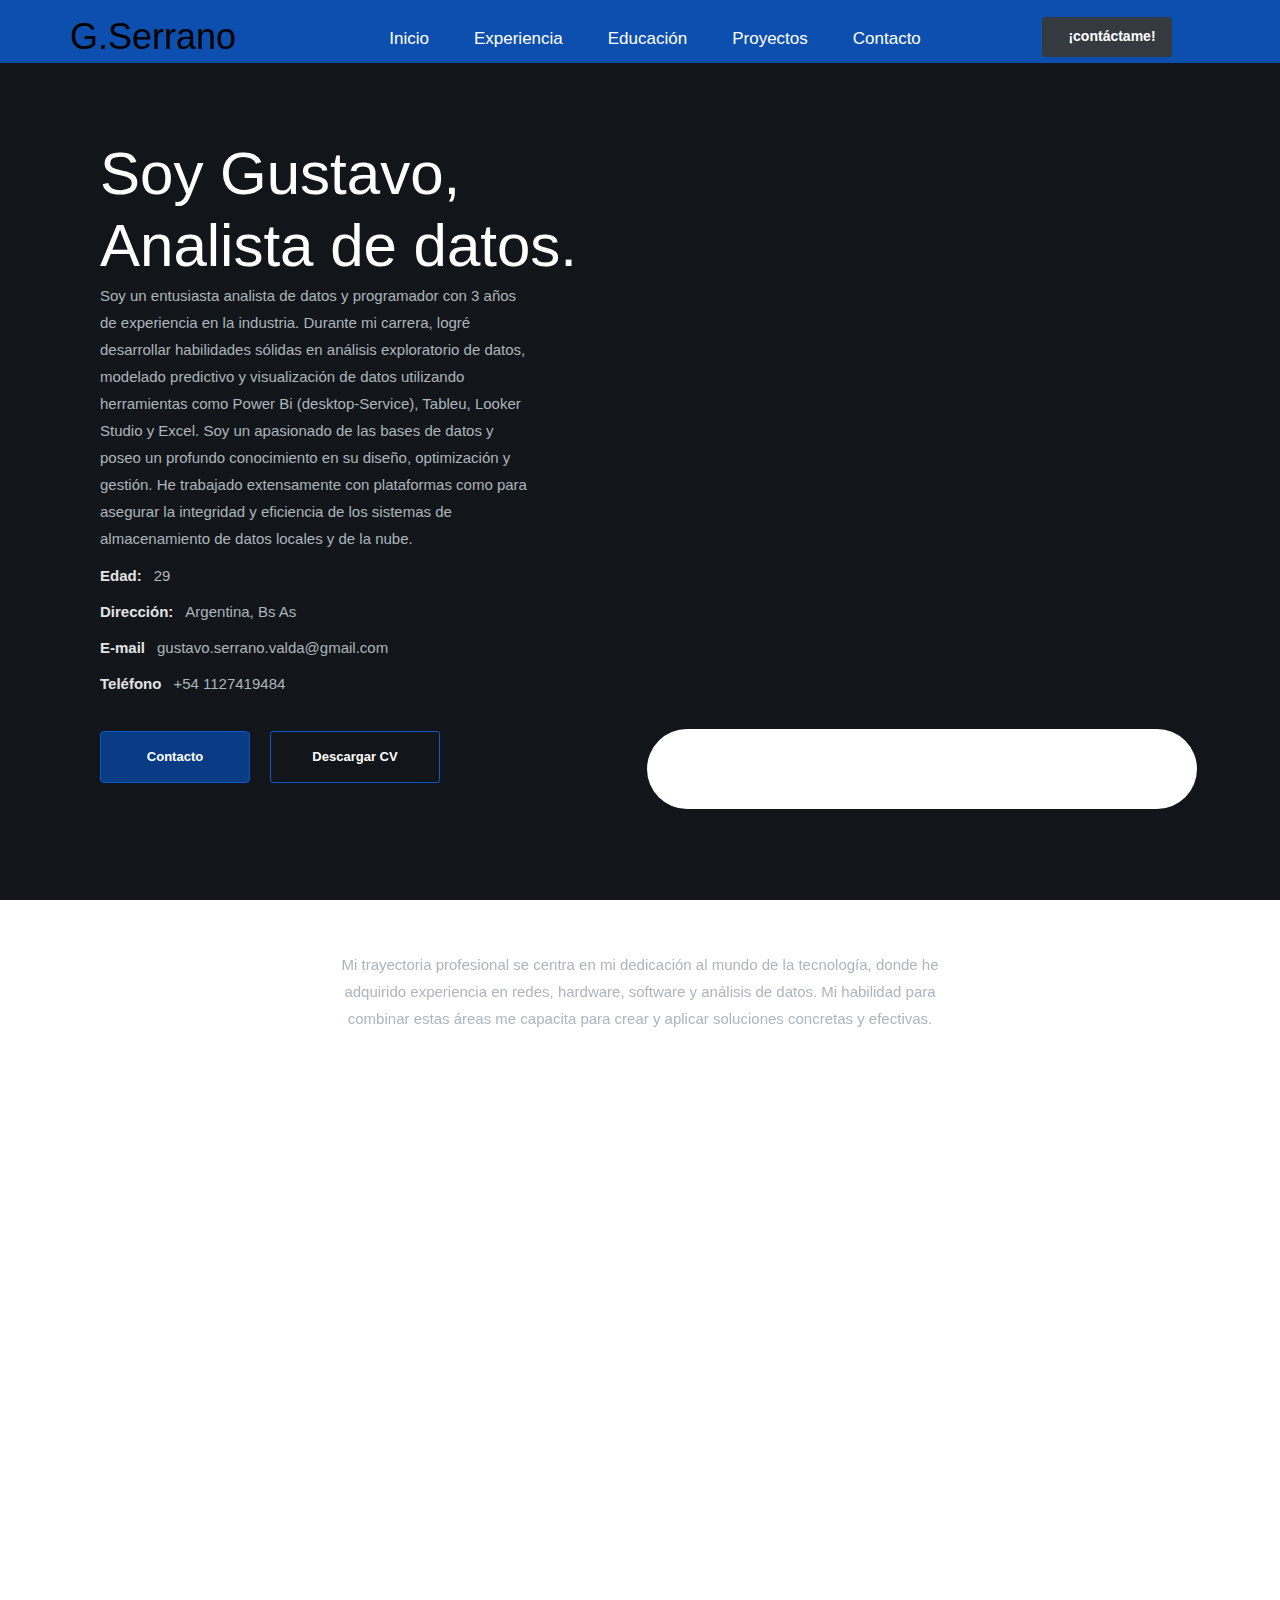
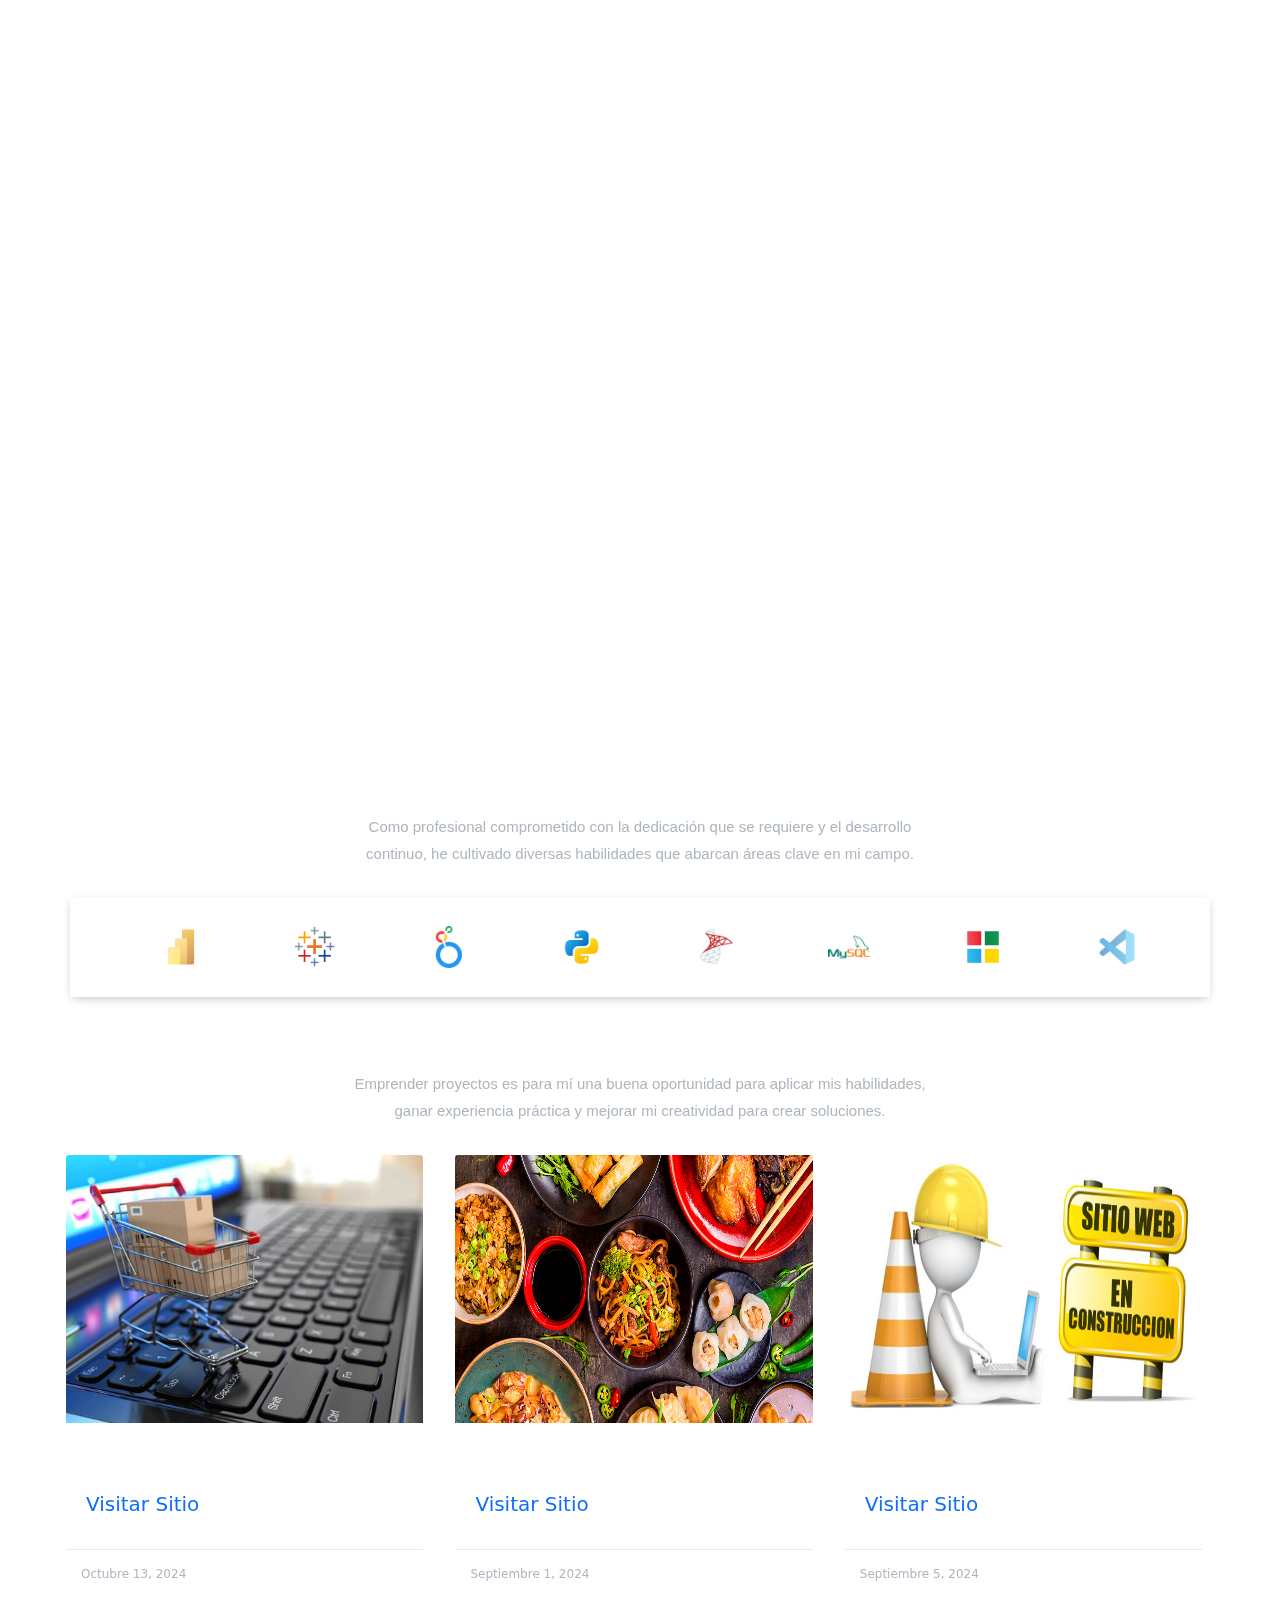
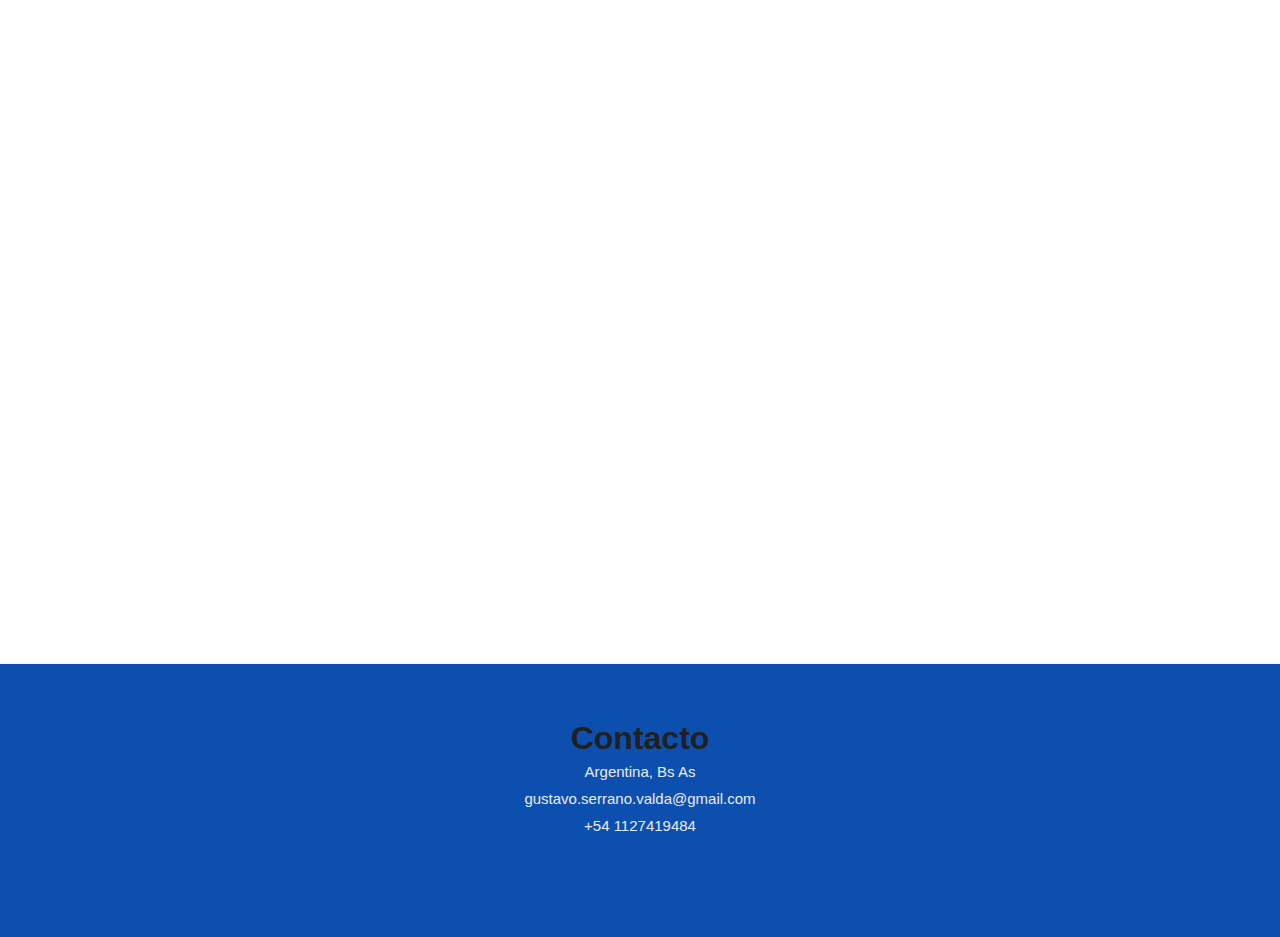
==== commit 19a7505a: "paginasweb-agregadas" ====
--- a/index.html
+++ b/index.html
@@ -723,15 +723,15 @@
                     </p>
                 </div>
             </div>
-            <!--
+            
             <div id="contproyectos">
                 
                 <div class="itemsproyectos">
-                    <a data-fancybox="gallery"
-                        href="Proyectos/power-bi/Inicio.png">
-                        <img src="Proyectos/power-bi/portadaCH.jpg"
-                            alt="" />
-                    </a>
+                   <!-- <a data-fancybox="gallery"
+                        href="www.google.com">-->
+                        <a href="https://dev-tienda-markethax.pantheonsite.io/" target="_blank" rel="noopener noreferrer"><img src="imagenes-iconos/The-Ecommerce.jpg"</a>
+                        
+                    
 
                     <div style="display:none">
                         <a data-fancybox="gallery"
@@ -747,21 +747,22 @@
                         </a>
                     </div>
                     <div id="textproyecto">
-                        <h3>Evolución de las Profesiones en el Sector de Datos (2020-2023)
+                        <h3>Ecommerce <br>
+                            Tienda online Markethax 
+                            <br>
+                            <a href="https://dev-tienda-markethax.pantheonsite.io/" target="_blank" rel="noopener noreferrer" style="text-decoration: none;">Visitar Sitio</a>
                         </h3>
+                        
                         <div id="fechaproyecto">
-                            <span>Abril 13, 2023</span>
+                            <span>Octubre 13, 2024</span>
                            </div>
                     </div>
                
                 </div>
                 
                 <div class="itemsproyectos">
-                    <a data-fancybox="gallery2"
-                        href="https://71themes.xyz/wptheme/minipo/wp-content/uploads/2023/06/Untitled-2.webp">
-                        <img src="https://71themes.xyz/wptheme/minipo/wp-content/uploads/2023/06/Untitled-5.webp"
-                            alt="" />
-                    </a>
+                   <!-- <a data-fancybox="gallery2"-->
+                    <a    href="https://dev-pagina-institucional.pantheonsite.io/">  <img src="imagenes-iconos/resto.jpg" style="height: 270px;"</a>
 
                     <div style="display:none">
                         <a data-fancybox="gallery2"
@@ -777,19 +778,21 @@
                         </a>
                     </div>
                     <div id="textproyecto">
-                        <h3>Implications Of Thinking In Blocks Instead Of Blobs</h3>
+                        <h3>página institucional <br>Restaurante "BBQ" <br>
+                            <a href="https://dev-pagina-institucional.pantheonsite.io/" target="_blank" rel="noopener noreferrer" style="text-decoration: none;">Visitar Sitio</a></h3>
                         <div id="fechaproyecto">
-                            <span>June 10, 2023</span>
+                            <span>Septiembre 1, 2024</span>
                            </div>
                     </div>
                 </div>
 
                 <div class="itemsproyectos">
-                    <a data-fancybox="gallery3"
+                <!--<a data-fancybox="gallery3"
                         href="https://71themes.xyz/wptheme/minipo/wp-content/uploads/2023/06/Untitled-2.webp">
                         <img src="https://71themes.xyz/wptheme/minipo/wp-content/uploads/2023/06/website-5.webp"
                             alt="" />
-                    </a>
+                    </a> -->
+                    <a    href="#">  <img src="imagenes-iconos/construccion.jpg" style="height: 270px;"</a>
 
                     <div style="display:none">
                         <a data-fancybox="gallery3"
@@ -805,9 +808,10 @@
                         </a>
                     </div>
                     <div id="textproyecto">
-                        <h3>Implications Of Thinking In Blocks Instead Of Blobs</h3>
+                        <h3>Landing Page <br>(en Construcción) <br>
+                            <a href="#" style="text-decoration: none;">Visitar Sitio</a></h3>
                         <div id="fechaproyecto">
-                            <span>June 10, 2023</span>
+                            <span>Septiembre 5, 2024</span>
                            </div>
                     </div>
 
@@ -822,7 +826,7 @@
 
 
             </div>
-            -->
+            <h2 id="h2proyectos" style="padding-bottom: 30px;padding-top: 10px;">dashboards en Power Bi</h2>
             <div id="reportespbi" >
                 
                 <iframe title="Dashboard Ventas" width="100%" height="100%" 
--- a/style.css
+++ b/style.css
@@ -932,7 +932,7 @@
         display: block; 
 }
 #contproyectos{
-    max-width: 1140px;
+    max-width: 1180px;
     display: flex;
     margin: 30px auto 30px auto;
     position: relative;
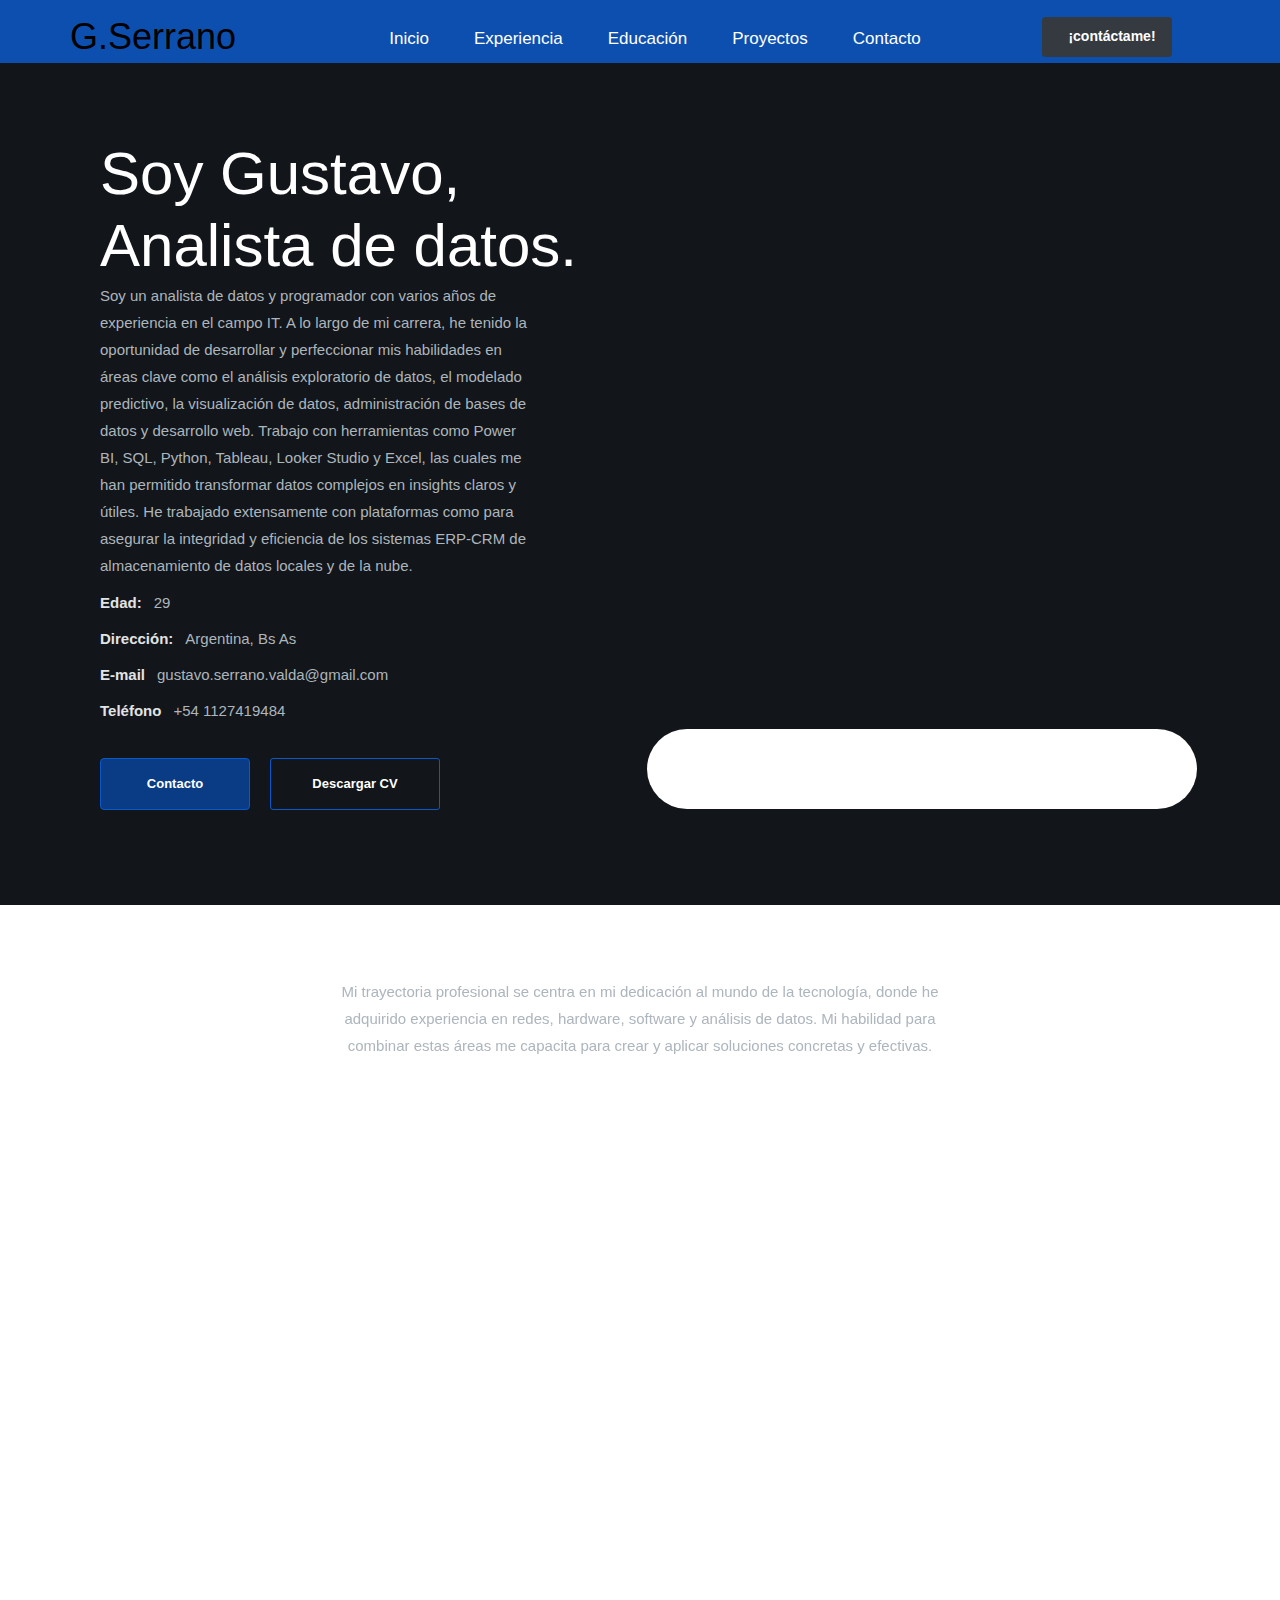
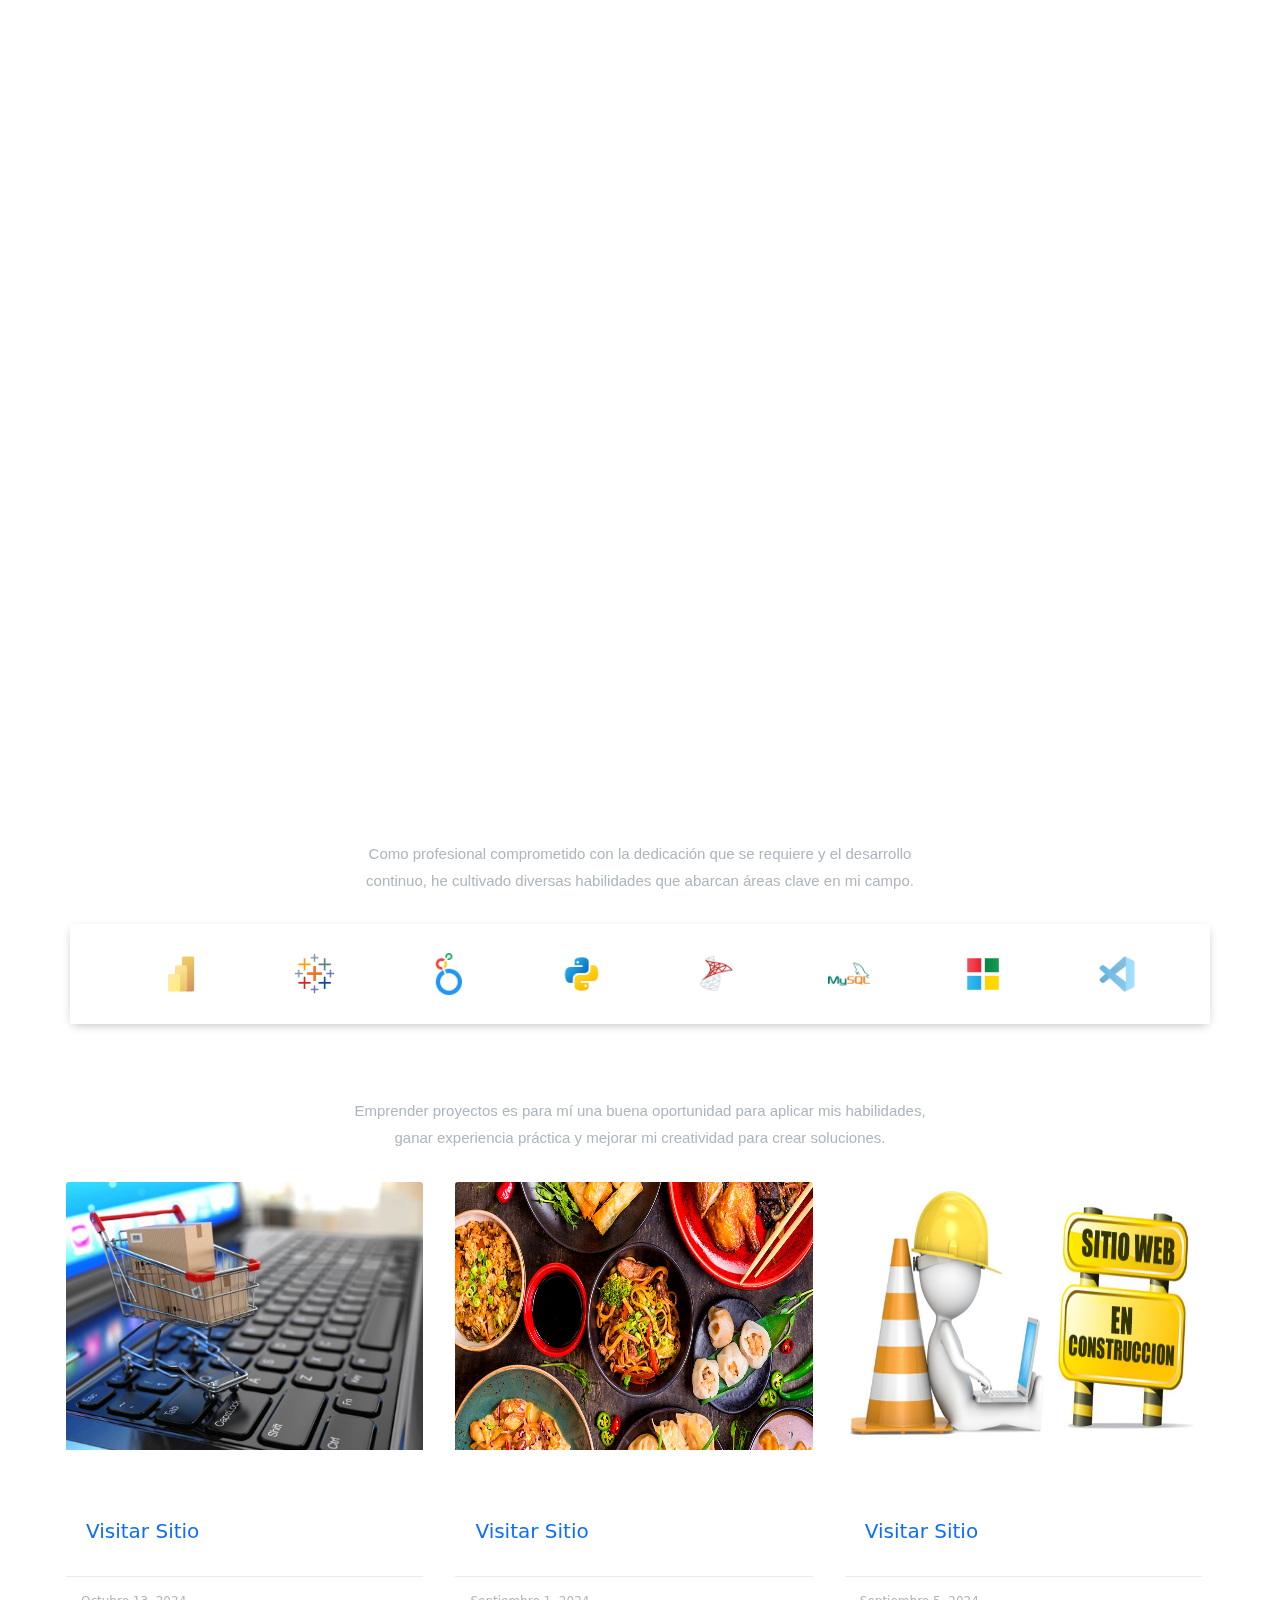
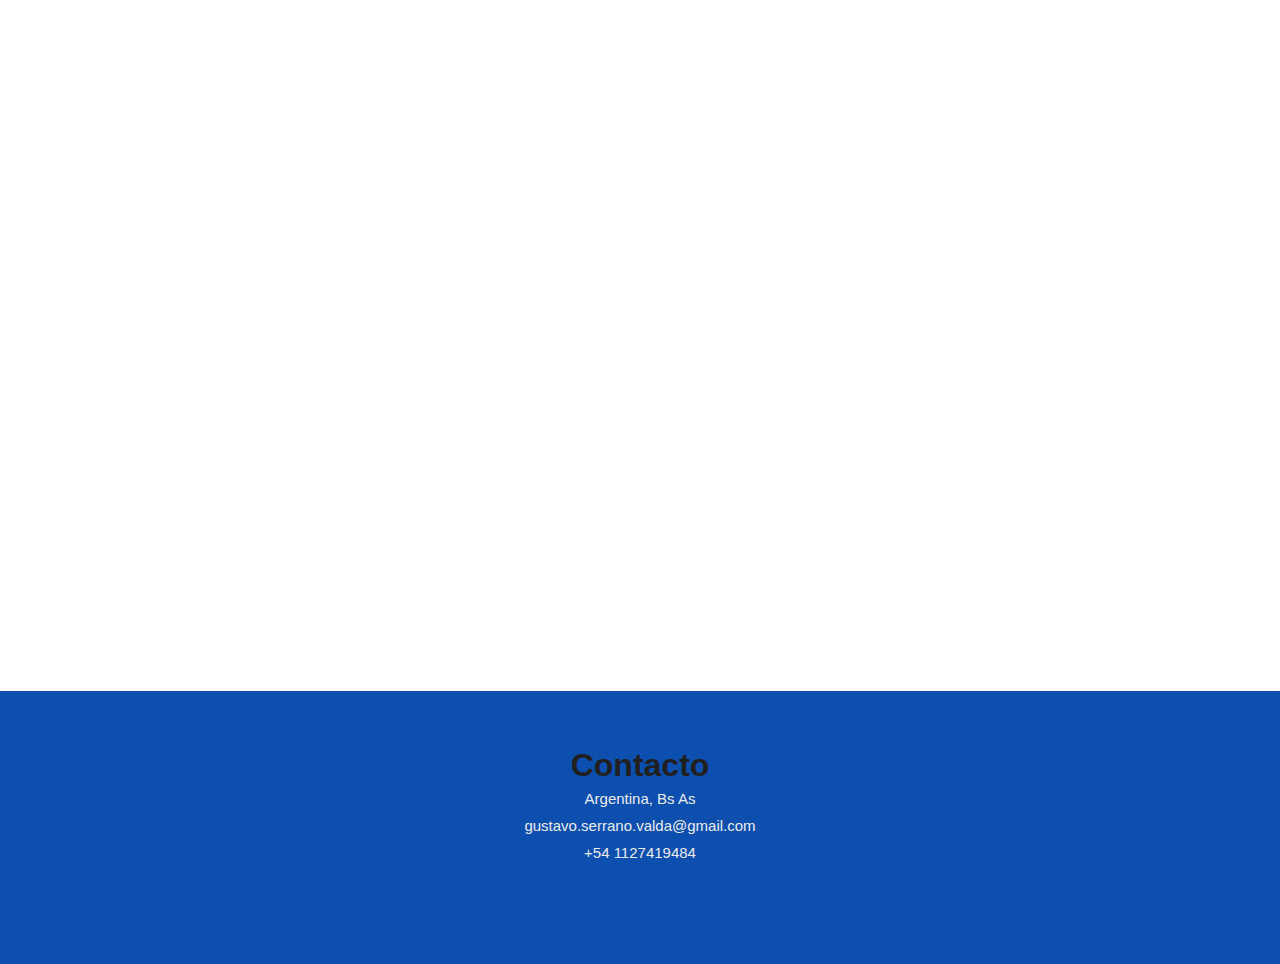
==== commit 21796ef8: "CambioParrafo" ====
--- a/index.html
+++ b/index.html
@@ -19,7 +19,15 @@
     <!--fancyapps-->
     <script src="https://cdn.jsdelivr.net/npm/@fancyapps/ui@5.0/dist/fancybox/fancybox.umd.js"></script>
     <!--fancyapps-->
-
+    <!-- Google tag (gtag.js) -->
+<script async src="https://www.googletagmanager.com/gtag/js?id=G-4SXNDT4NE9"></script>
+<script>
+  window.dataLayer = window.dataLayer || [];
+  function gtag(){dataLayer.push(arguments);}
+  gtag('js', new Date());
+
+  gtag('config', 'G-4SXNDT4NE9');
+</script>
 
 </head>
 <body>
@@ -110,15 +118,14 @@
                         <div id="cont2">
                             <div>
                                 <p class="parrafodesc">
-                                    Soy un entusiasta analista de datos y programador con 3 años de experiencia en la
-                                    industria. Durante mi carrera,
-                                    logré desarrollar habilidades sólidas en análisis exploratorio de datos, modelado
-                                    predictivo y visualización de datos utilizando herramientas como Power Bi
-                                    (desktop-Service), Tableu, Looker Studio y Excel.
-                                    Soy un apasionado de las bases de datos y poseo un profundo conocimiento en su
-                                    diseño, optimización y gestión.
+                                    Soy un analista de datos y programador con varios años de experiencia en el campo IT. 
+                                    A lo largo de mi carrera, he tenido la oportunidad de desarrollar y perfeccionar mis habilidades 
+                                    en áreas clave como el análisis exploratorio de datos, el modelado predictivo, la visualización 
+                                    de datos, administración de bases de datos y desarrollo web. Trabajo con herramientas como 
+                                    Power BI, SQL, Python, Tableau, Looker Studio y Excel, las cuales me han 
+                                    permitido transformar datos complejos en insights claros y útiles.
                                     He trabajado extensamente con plataformas como para asegurar la integridad y
-                                    eficiencia de los sistemas de almacenamiento de datos locales y de la nube.
+                                    eficiencia de los sistemas ERP-CRM de almacenamiento de datos locales y de la nube.
                                 </p>
 
                             </div>
@@ -729,7 +736,7 @@
                 <div class="itemsproyectos">
                    <!-- <a data-fancybox="gallery"
                         href="www.google.com">-->
-                        <a href="https://dev-tienda-markethax.pantheonsite.io/" target="_blank" rel="noopener noreferrer"><img src="imagenes-iconos/The-Ecommerce.jpg"</a>
+                        <a href="https://dev-tienda-markethax.pantheonsite.io/" target="_blank" rel="noopener noreferrer"><img src="imagenes-iconos/The-Ecommerce.jpg"></a>
                         
                     
 
@@ -762,13 +769,17 @@
                 
                 <div class="itemsproyectos">
                    <!-- <a data-fancybox="gallery2"-->
-                    <a    href="https://dev-pagina-institucional.pantheonsite.io/">  <img src="imagenes-iconos/resto.jpg" style="height: 270px;"</a>
+                    <a href="https://dev-pagina-institucional.pantheonsite.io/" target="_blank" rel="noopener noreferrer">
+                        <img src="imagenes-iconos/resto.jpg" style="height: 270px;" alt="Descripción de la imagen"/>
+                    </a>
+                    
+                    
+                    
 
                     <div style="display:none">
                         <a data-fancybox="gallery2"
                             href="https://71themes.xyz/wptheme/minipo/wp-content/uploads/2023/06/website-7.webp">
-                            <img src="https://71themes.xyz/wptheme/minipo/wp-content/uploads/2023/06/website-7.webp" />
-                        </a>
+                            <img src="https://71themes.xyz/wptheme/minipo/wp-content/uploads/2023/06/website-7.webp" >    </a>
                         <a data-fancybox="gallery2"
                             href="https://71themes.xyz/wptheme/minipo/wp-content/uploads/2023/06/Untitled-2.webp">
                             <img src="https://lipsum.app/id/62/120x80" />
@@ -808,7 +819,7 @@
                         </a>
                     </div>
                     <div id="textproyecto">
-                        <h3>Landing Page <br>(en Construcción) <br>
+                        <h3>WP ERP <br>(en Construcción) <br>
                             <a href="#" style="text-decoration: none;">Visitar Sitio</a></h3>
                         <div id="fechaproyecto">
                             <span>Septiembre 5, 2024</span>
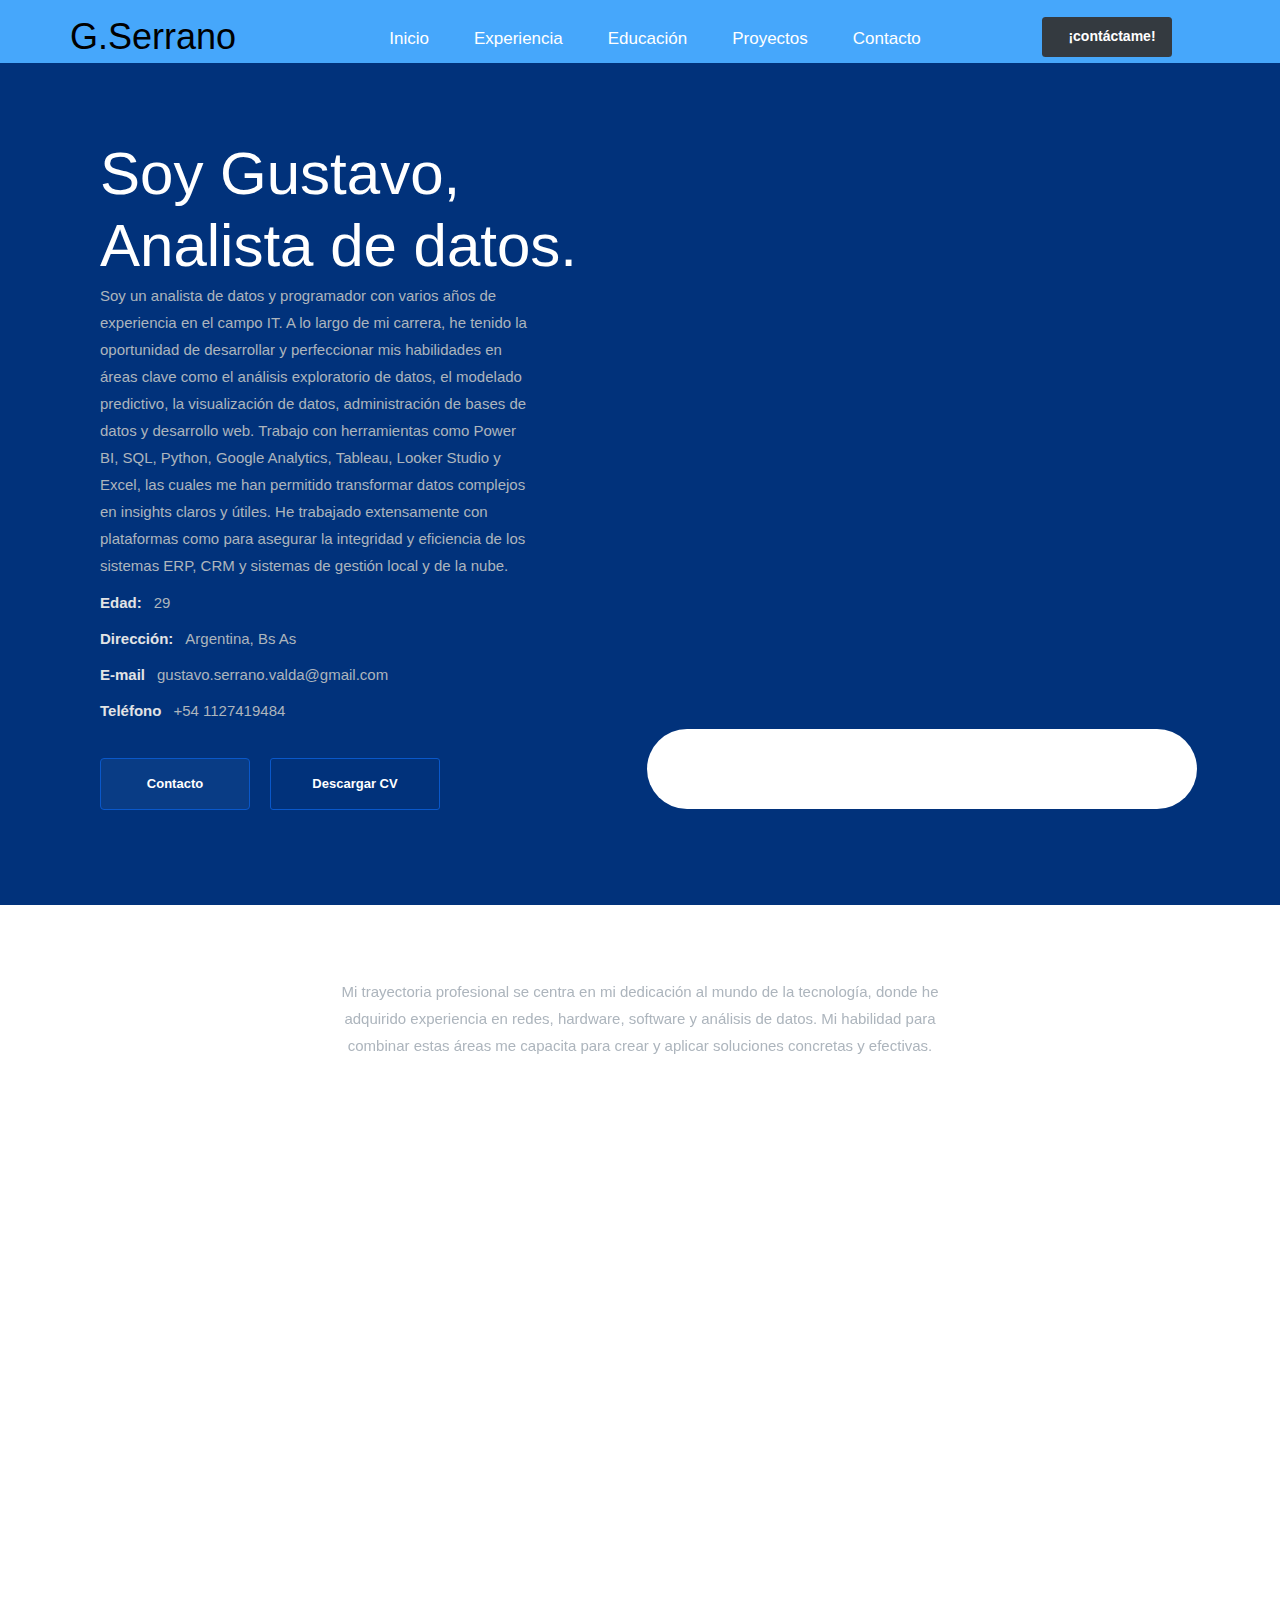
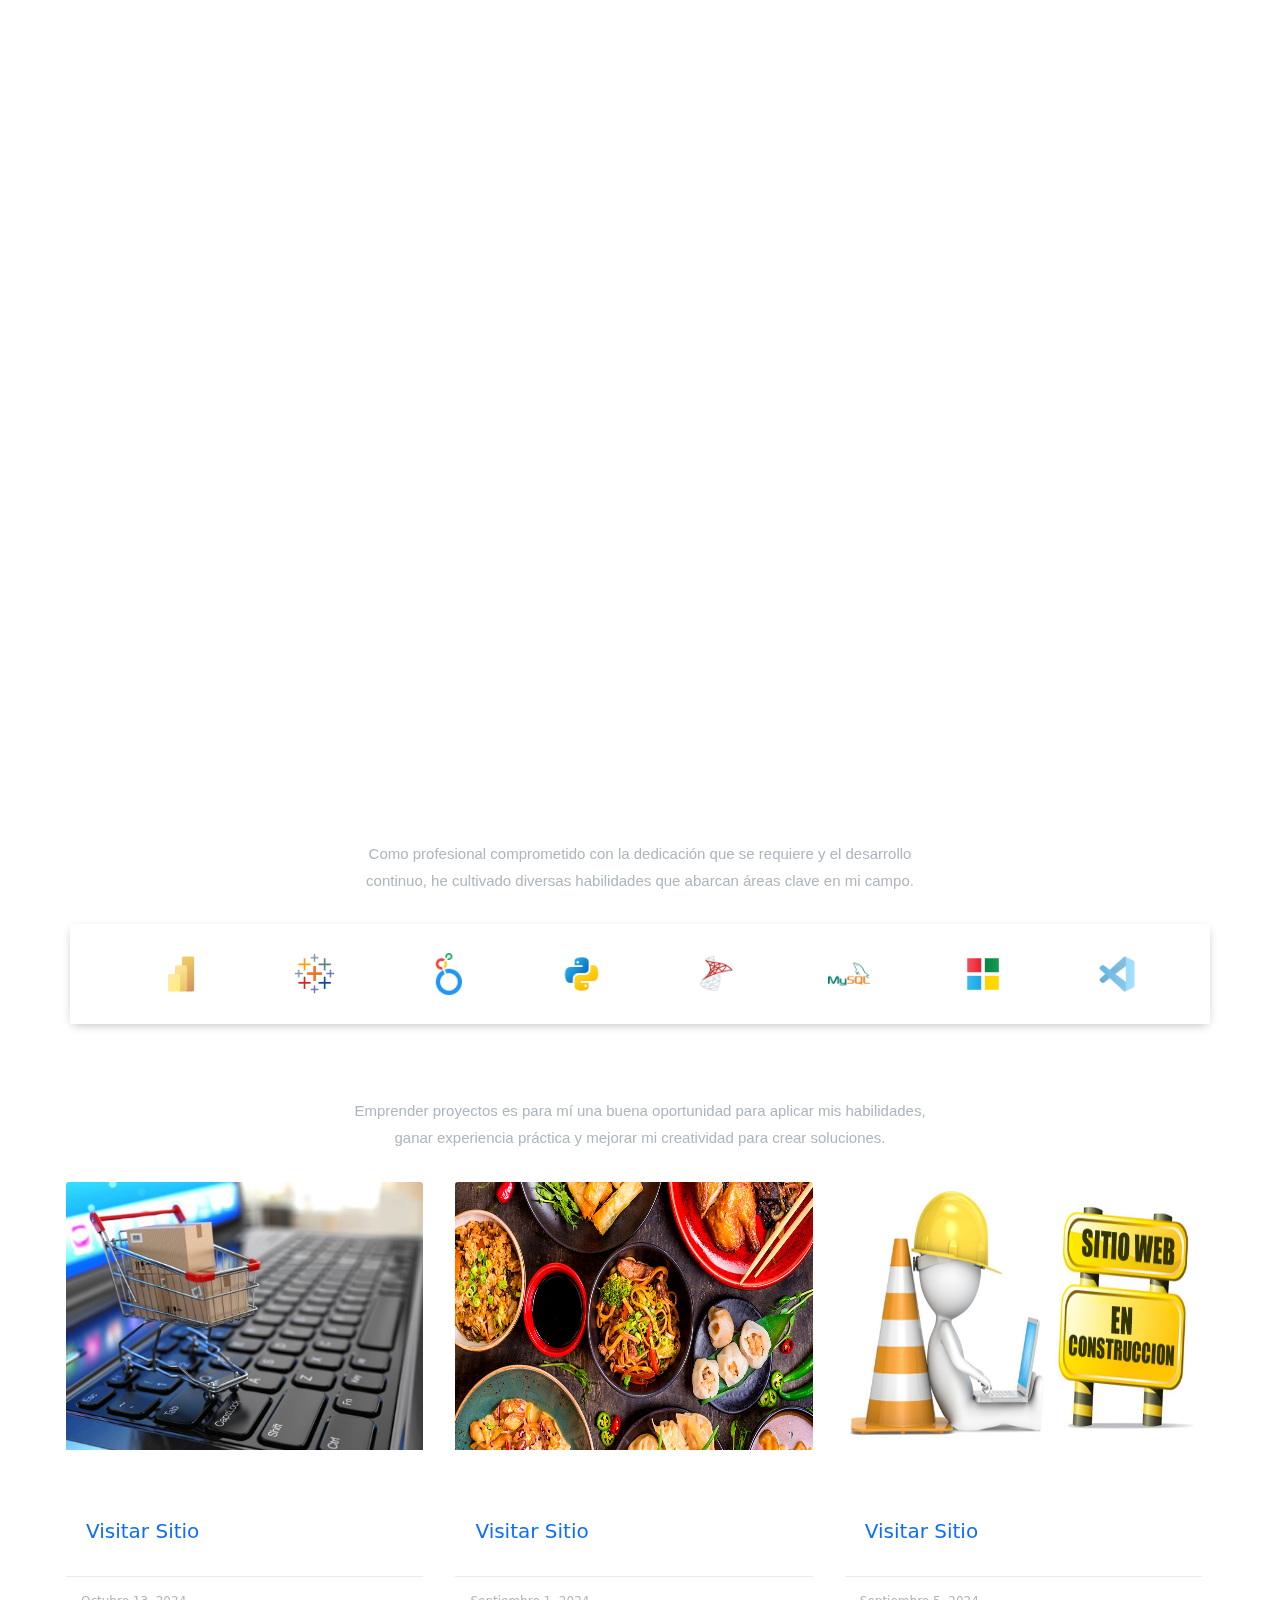
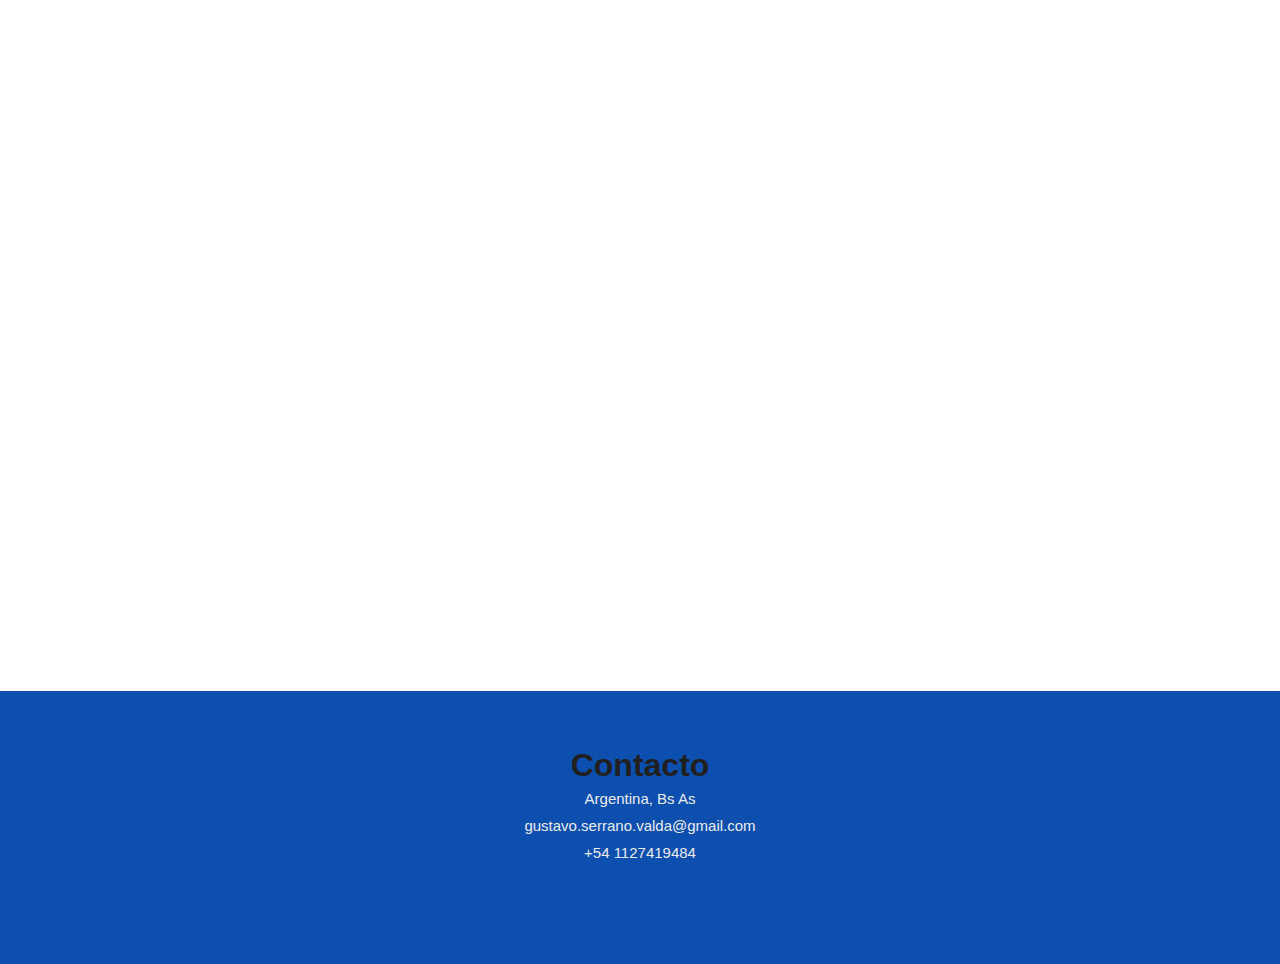
==== commit 87ba4b2f: "ActParrafo-fondo" ====
--- a/index.html
+++ b/index.html
@@ -118,14 +118,13 @@
                         <div id="cont2">
                             <div>
                                 <p class="parrafodesc">
-                                    Soy un analista de datos y programador con varios años de experiencia en el campo IT. 
-                                    A lo largo de mi carrera, he tenido la oportunidad de desarrollar y perfeccionar mis habilidades 
-                                    en áreas clave como el análisis exploratorio de datos, el modelado predictivo, la visualización 
-                                    de datos, administración de bases de datos y desarrollo web. Trabajo con herramientas como 
-                                    Power BI, SQL, Python, Tableau, Looker Studio y Excel, las cuales me han 
-                                    permitido transformar datos complejos en insights claros y útiles.
-                                    He trabajado extensamente con plataformas como para asegurar la integridad y
-                                    eficiencia de los sistemas ERP-CRM de almacenamiento de datos locales y de la nube.
+                                    Soy un analista de datos y programador con varios años de experiencia en el campo IT.
+                                     A lo largo de mi carrera, he tenido la oportunidad de desarrollar y perfeccionar mis habilidades
+                                      en áreas clave como el análisis exploratorio de datos, el modelado predictivo, la visualización de datos,
+                                       administración de bases de datos y desarrollo web. Trabajo con herramientas como Power BI, SQL, Python,
+                                       Google Analytics, Tableau, Looker Studio y Excel, las cuales me han permitido transformar datos complejos
+                                        en insights claros y útiles. He trabajado extensamente con plataformas como para asegurar la integridad
+                                         y eficiencia de los sistemas ERP, CRM y sistemas de gestión local y de la nube.
                                 </p>
 
                             </div>
--- a/style.css
+++ b/style.css
@@ -12,7 +12,7 @@
 }
 #inicio{
     width: 100%;
-    background-color: #0d4faf;
+    background-color: #46a7fb;
 }
 .header{
     display: flex;
@@ -120,7 +120,7 @@
 
 /*fin de header*/
 .presentacion{
-    background-color: #121519;
+    background-color: #01327b;
     padding-top: 40px;
     padding-bottom: 60px;
     display: flex; 
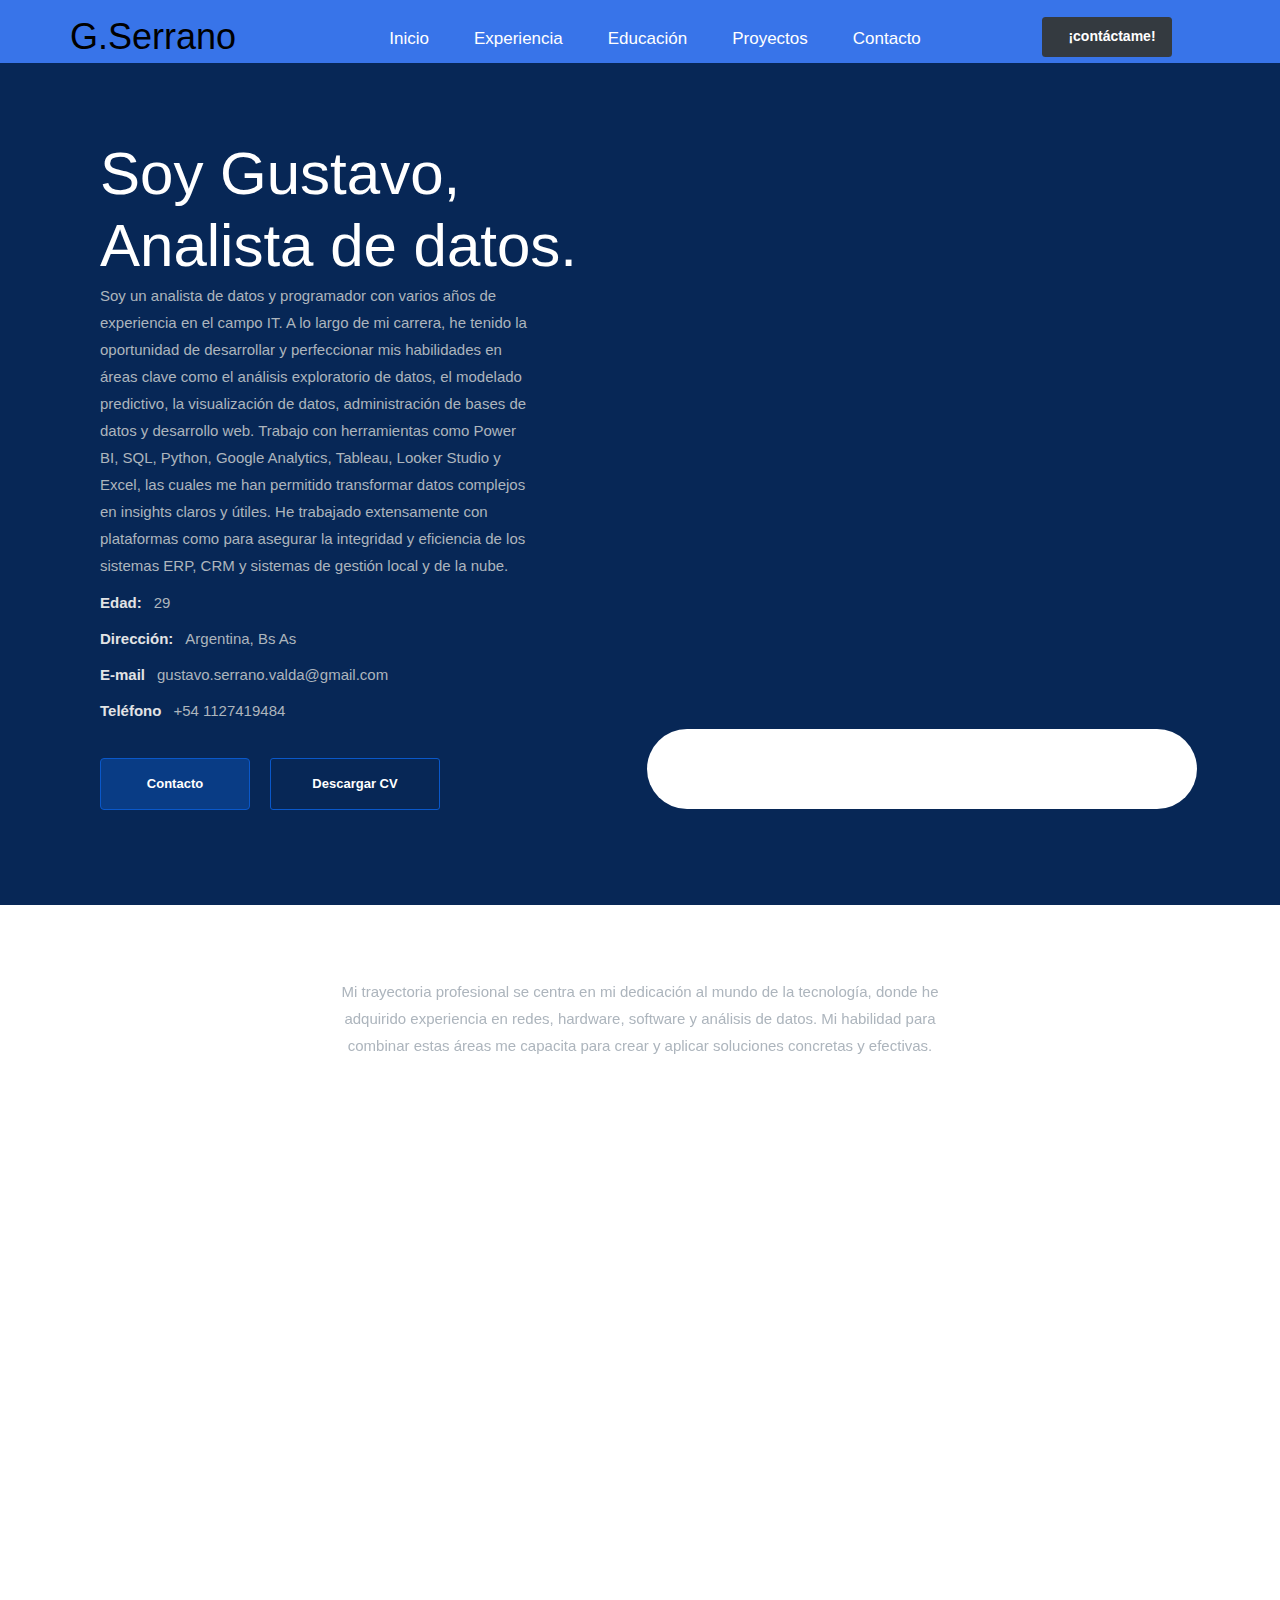
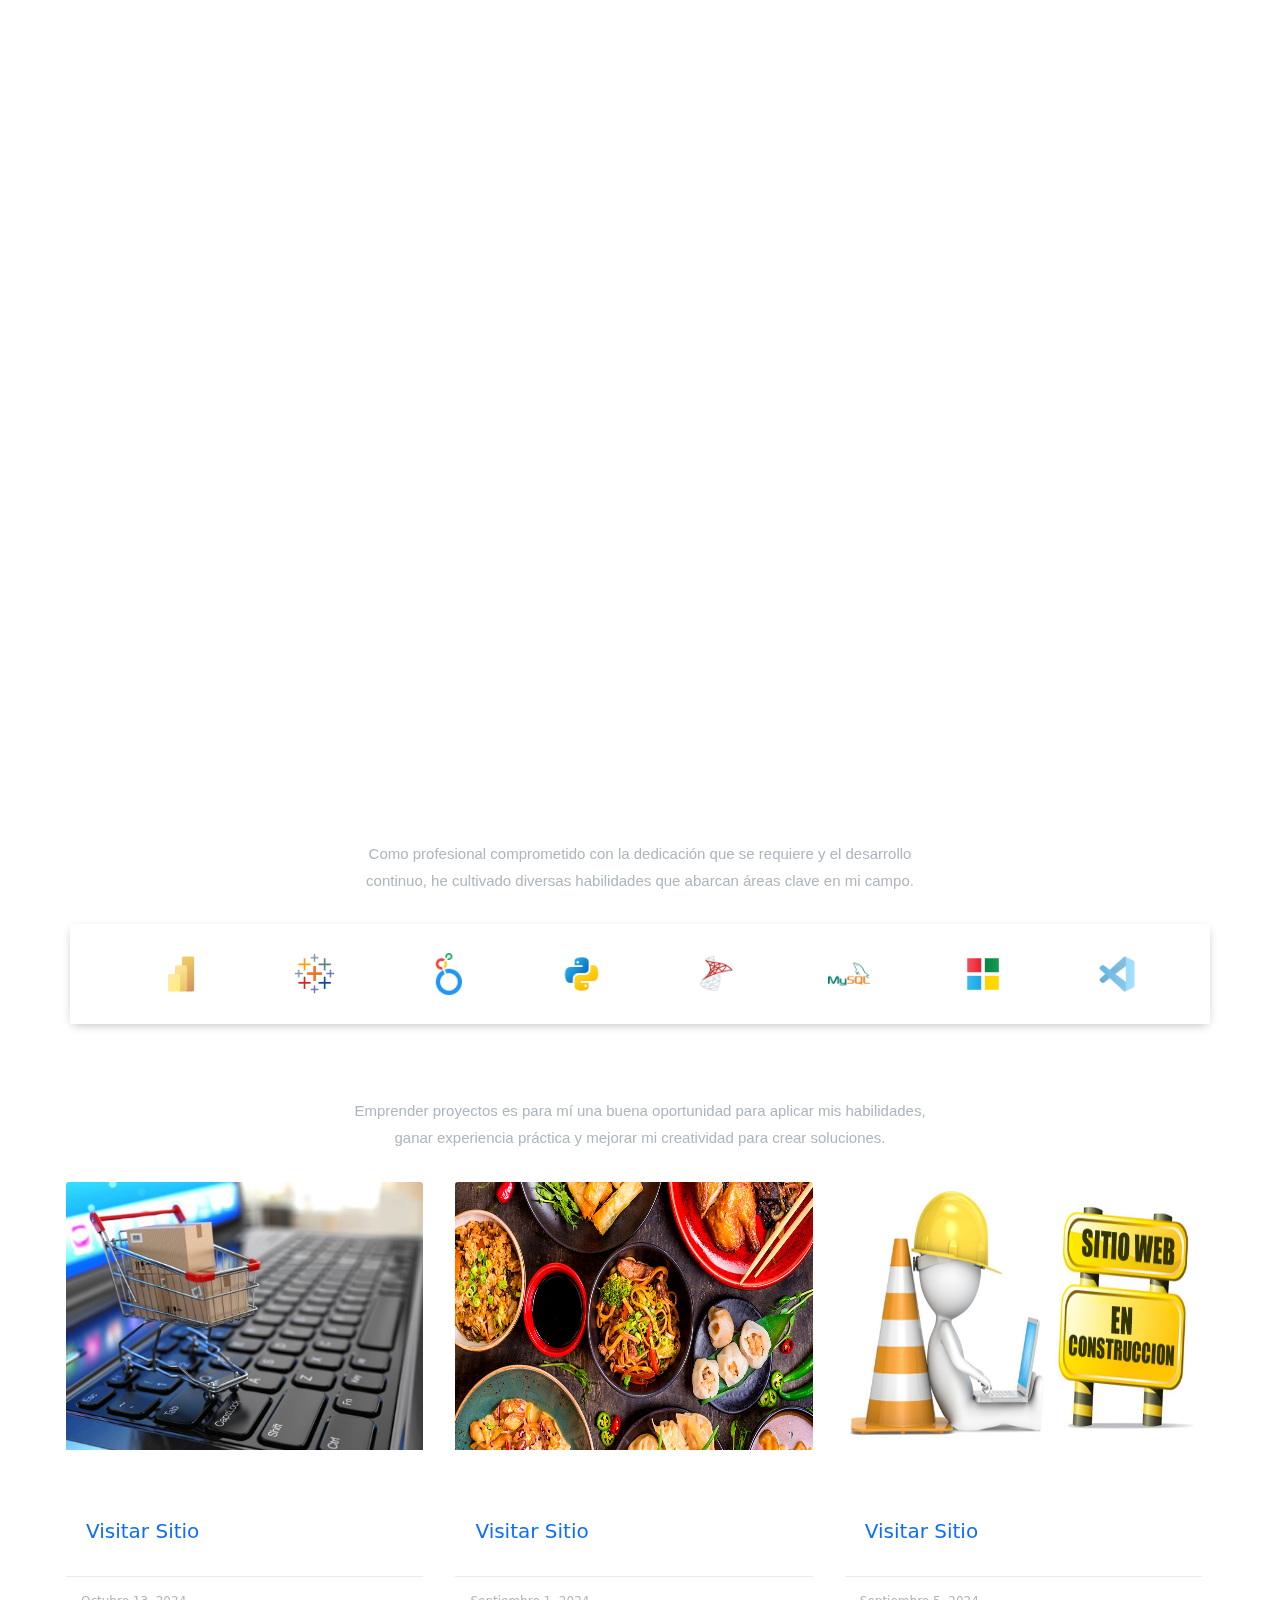
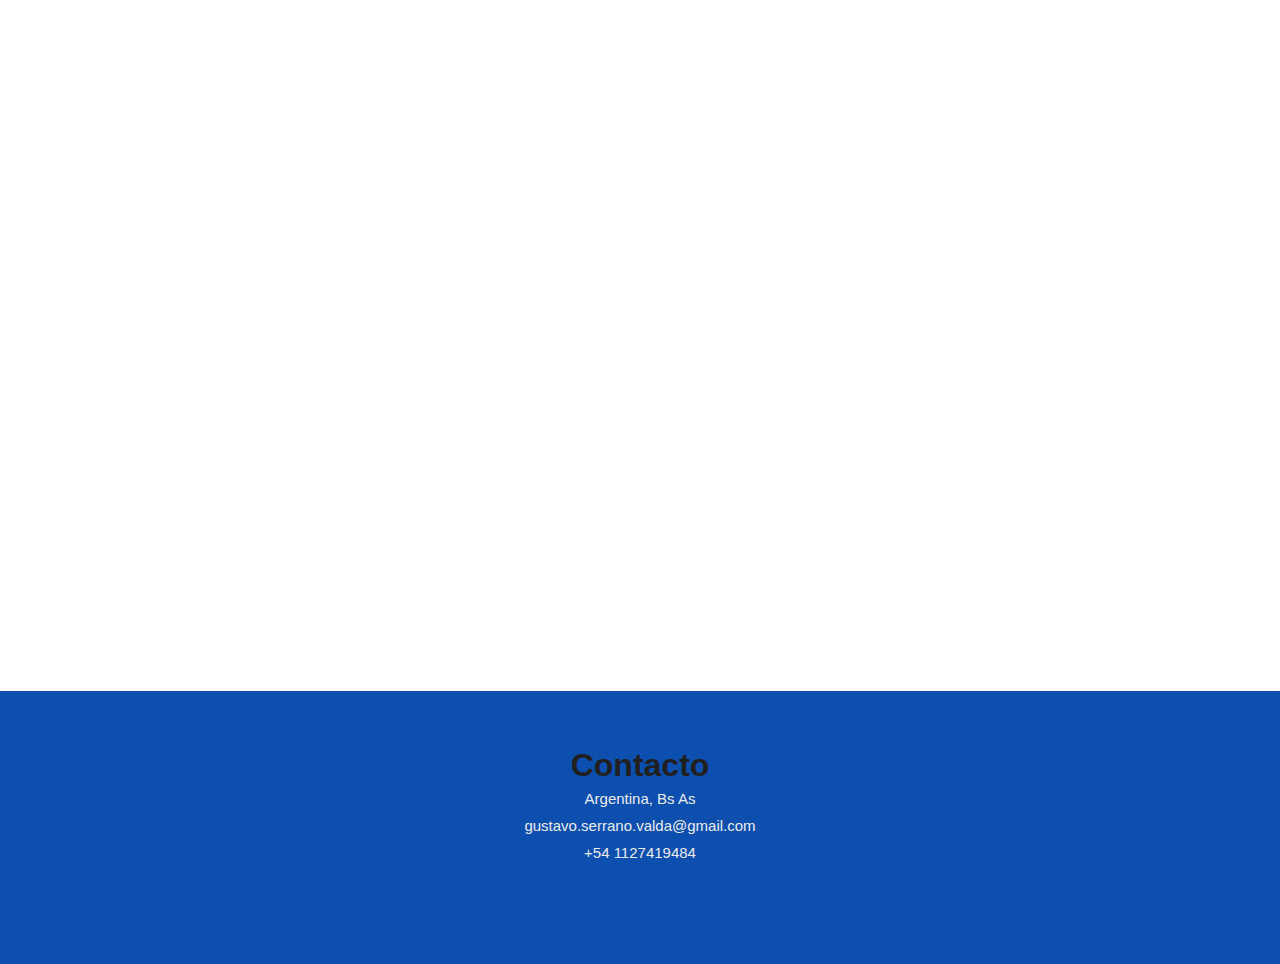
==== commit 1678c7ea: "analista de sistemas" ====
--- a/index.html
+++ b/index.html
@@ -314,7 +314,7 @@
                                 </div>
 
                                 <div id="exptitulo">
-                                    <h4>Técnico Soporte IT</h4>
+                                    <h4>Analista de sistemas</h4>
 
                                 </div>
 
--- a/style.css
+++ b/style.css
@@ -12,7 +12,7 @@
 }
 #inicio{
     width: 100%;
-    background-color: #46a7fb;
+    background-color: #3874e9;
 }
 .header{
     display: flex;
@@ -120,7 +120,7 @@
 
 /*fin de header*/
 .presentacion{
-    background-color: #01327b;
+    background-color: #072756;
     padding-top: 40px;
     padding-bottom: 60px;
     display: flex; 
